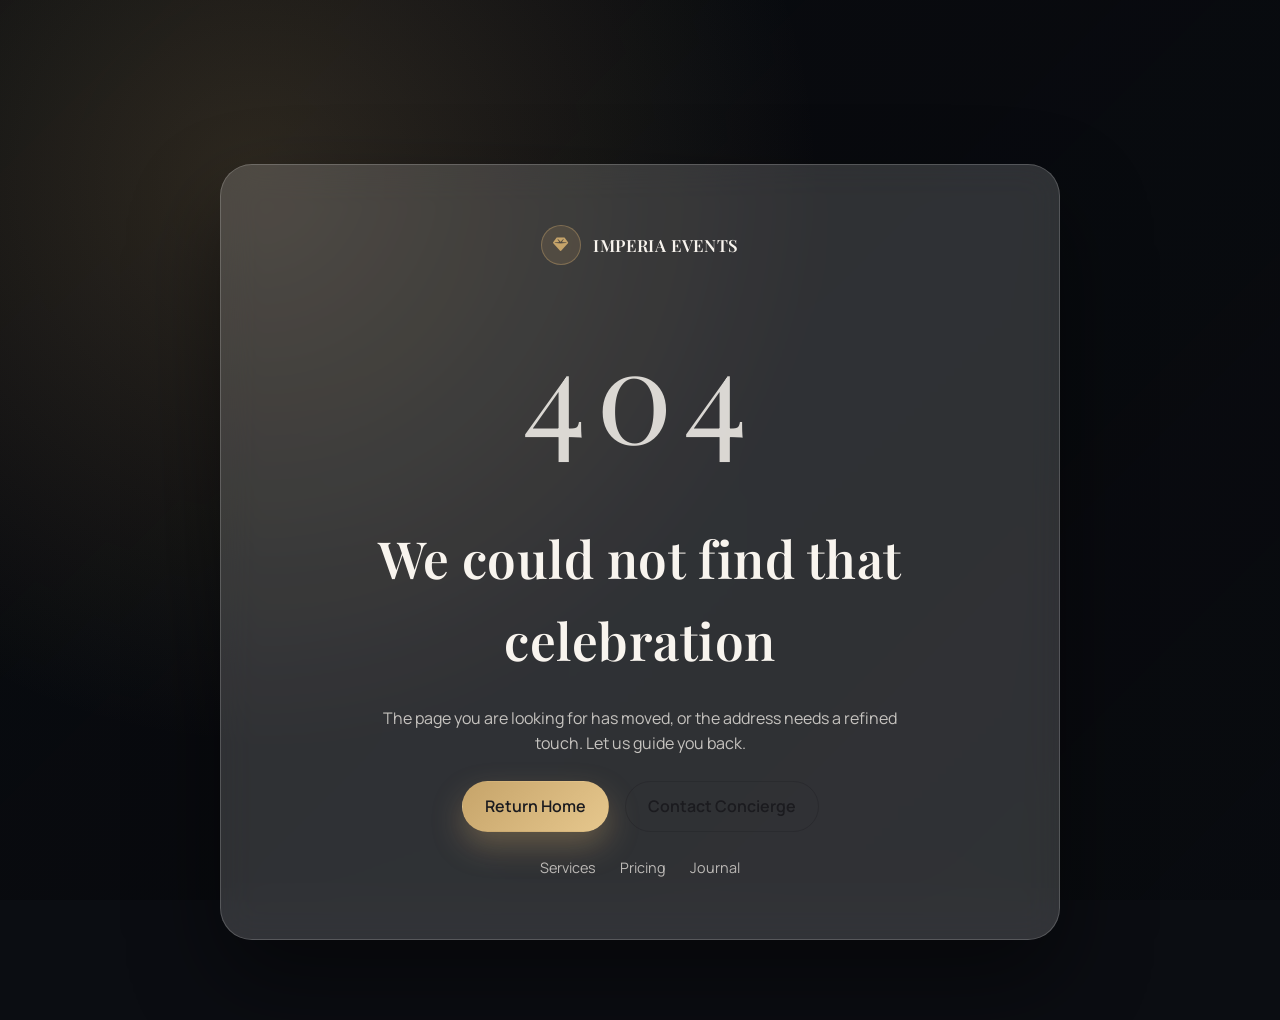
==== pages/404page.html @ 5eee59b9 "Initial commit" ====
<!doctype html>
<html lang="en">
<head>
  <meta charset="utf-8">
  <meta name="viewport" content="width=device-width, initial-scale=1">
  <meta name="description" content="IMPERIA Events page not found">
  <title>IMPERIA Events | 404</title>
  <link rel="preconnect" href="https://fonts.googleapis.com">
  <link rel="preconnect" href="https://fonts.gstatic.com" crossorigin>
  <link href="https://fonts.googleapis.com/css2?family=Playfair+Display:wght@400;500;600;700&family=Manrope:wght@300;400;500;600;700&display=swap" rel="stylesheet">
  <link rel="stylesheet" href="https://cdnjs.cloudflare.com/ajax/libs/font-awesome/6.5.1/css/all.min.css" crossorigin="anonymous">
  <link rel="stylesheet" href="../assets/css/style.css">
  <link rel="stylesheet" href="../assets/css/darkmode.css">
  <link rel="stylesheet" href="../assets/css/rtl.css">
</head>
<body class="utility-body">
  <div class="utility-bg" aria-hidden="true"></div>
  <div class="utility-overlay" aria-hidden="true"></div>

  <main class="utility-layout">
    <div class="utility-card">
      <a class="brand utility-brand" href="index.html" aria-label="IMPERIA Events">
        <span class="brand-icon"><i class="fa-solid fa-gem"></i></span>
        <span class="brand-text">IMPERIA Events</span>
      </a>
      <div class="utility-figure">404</div>
      <h1>We could not find that celebration</h1>
      <p>The page you are looking for has moved, or the address needs a refined touch. Let us guide you back.</p>
      <div class="utility-actions">
        <a class="btn btn-primary" href="index.html">Return Home</a>
        <a class="btn btn-outline" href="contact.html">Contact Concierge</a>
      </div>
      <div class="utility-links">
        <a href="services.html">Services</a>
        <a href="pricing.html">Pricing</a>
        <a href="blog.html">Journal</a>
      </div>
    </div>
  </main>
</body>
</html>
---- assets/css/style.css ----
:root {
  --primary-color: #c6a46a;
  --secondary-color: #1b1b1f;
  --accent-color: #f3ece2;
  --bg-color: #f7f4ef;
  --text-color: #1a1a1a;
  --border-radius: 16px;
  --transition: 220ms ease;
  --space-1: 8px;
  --space-2: 16px;
  --space-3: 24px;
  --space-4: 32px;
  --space-5: 40px;
  --space-6: 48px;
  --space-7: 56px;
  --space-8: 64px;
  --header-height: 84px;
  --shadow-soft: 0 20px 60px rgba(20, 20, 25, 0.08);
}

*,
*::before,
*::after {
  box-sizing: border-box;
}

body {
  margin: 0;
  font-family: "Manrope", system-ui, -apple-system, sans-serif;
  background: var(--bg-color);
  color: var(--text-color);
  line-height: 1.6;
  padding-top: var(--header-height);
  -webkit-font-smoothing: antialiased;
  text-rendering: optimizeLegibility;
}

h1,
h2,
h3,
h4,
h5,
h6 {
  font-family: "Playfair Display", "Times New Roman", serif;
  font-weight: 600;
  letter-spacing: 0.01em;
  margin: 0 0 var(--space-2);
  color: var(--secondary-color);
}

p {
  margin: 0 0 var(--space-2);
}

a {
  color: inherit;
  text-decoration: none;
}

img {
  max-width: 100%;
  display: block;
}

.container {
  width: min(1200px, calc(100% - 48px));
  margin: 0 auto;
}

.btn {
  display: inline-flex;
  align-items: center;
  justify-content: center;
  gap: 10px;
  padding: 12px 22px;
  border-radius: 999px;
  font-weight: 600;
  border: 1px solid transparent;
  transition: transform var(--transition), box-shadow var(--transition), background var(--transition), color var(--transition), border-color var(--transition);
  cursor: pointer;
  min-height: 44px;
}

.btn-primary {
  background: linear-gradient(135deg, #c6a46a, #e6c78d);
  color: #1b1b1f;
  box-shadow: 0 14px 30px rgba(198, 164, 106, 0.35);
}

.btn-primary:hover,
.btn-primary:focus-visible {
  transform: translateY(-1px);
  box-shadow: 0 18px 34px rgba(198, 164, 106, 0.45);
}

.btn-outline {
  background: transparent;
  border-color: rgba(27, 27, 31, 0.28);
  color: var(--secondary-color);
}

.btn-outline:hover,
.btn-outline:focus-visible {
  border-color: rgba(27, 27, 31, 0.6);
  transform: translateY(-1px);
}

.btn-ghost {
  background: rgba(255, 255, 255, 0.4);
  border-color: rgba(27, 27, 31, 0.12);
  color: var(--secondary-color);
}

.btn-ghost:hover,
.btn-ghost:focus-visible {
  background: rgba(255, 255, 255, 0.7);
}

.icon-btn {
  width: 42px;
  height: 42px;
  border-radius: 50%;
  border: 1px solid rgba(27, 27, 31, 0.2);
  background: rgba(255, 255, 255, 0.6);
  display: inline-flex;
  align-items: center;
  justify-content: center;
  transition: transform var(--transition), border-color var(--transition), background var(--transition);
  cursor: pointer;
  color: var(--secondary-color);
}

.icon-btn:hover,
.icon-btn:focus-visible {
  transform: translateY(-1px);
  border-color: rgba(27, 27, 31, 0.4);
  background: rgba(255, 255, 255, 0.9);
}

.site-header {
  position: fixed;
  top: 0;
  left: 0;
  width: 100%;
  z-index: 1000;
  height: var(--header-height);
  display: flex;
  align-items: center;
  padding: 0 var(--space-2);
  background: rgba(247, 244, 239, 0.75);
  border-bottom: 1px solid rgba(255, 255, 255, 0.6);
  backdrop-filter: blur(18px) saturate(140%);
  -webkit-backdrop-filter: blur(18px) saturate(140%);
  transition: box-shadow var(--transition), background var(--transition), border-color var(--transition);
}

.site-header.scrolled {
  box-shadow: var(--shadow-soft);
  background: rgba(247, 244, 239, 0.92);
}

.header-inner {
  width: 100%;
  display: grid;
  grid-template-columns: auto 1fr auto;
  align-items: center;
  gap: var(--space-3);
}

.brand {
  display: inline-flex;
  align-items: center;
  gap: 8px;
  font-weight: 600;
  letter-spacing: 0.04em;
  text-transform: uppercase;
  font-size: 0.95rem;
  white-space: nowrap;
}

.brand-icon {
  width: 40px;
  height: 40px;
  border-radius: 50%;
  display: inline-flex;
  align-items: center;
  justify-content: center;
  background: rgba(198, 164, 106, 0.15);
  color: var(--primary-color);
  border: 1px solid rgba(198, 164, 106, 0.4);
}

.brand-text {
  font-family: "Playfair Display", serif;
  font-size: 1.05rem;
  color: var(--secondary-color);
  line-height: 1.1;
}

.nav {
  justify-self: center;
}

.nav-list {
  list-style: none;
  display: flex;
  align-items: center;
  gap: var(--space-3);
  padding: 0;
  margin: 0;
}

.nav-item {
  position: relative;
}

.nav-link {
  display: inline-flex;
  align-items: center;
  gap: 8px;
  font-size: 0.92rem;
  font-weight: 600;
  letter-spacing: 0.02em;
  color: var(--secondary-color);
  padding: 10px 4px;
  background: none;
  border: none;
  font: inherit;
  cursor: pointer;
  appearance: none;
  position: relative;
  transition: color var(--transition), transform var(--transition);
}

.nav-link:hover,
.nav-link:focus-visible {
  color: var(--primary-color);
  transform: translateY(-1px);
}

.nav-link.active {
  color: var(--primary-color);
}

.nav-link.active::after {
  content: "";
  position: absolute;
  left: 0;
  right: 0;
  bottom: -6px;
  height: 2px;
  border-radius: 999px;
  background: linear-gradient(90deg, rgba(198, 164, 106, 0.1), rgba(198, 164, 106, 0.85), rgba(198, 164, 106, 0.1));
}

.dropdown-toggle i {
  font-size: 0.75rem;
  transition: transform var(--transition);
}

.dropdown {
  position: absolute;
  top: calc(100% + 14px);
  left: 0;
  min-width: 220px;
  background: rgba(255, 255, 255, 0.92);
  border: 1px solid rgba(27, 27, 31, 0.08);
  border-radius: 14px;
  padding: 10px;
  box-shadow: 0 20px 60px rgba(20, 20, 25, 0.18);
  z-index: 20;
  opacity: 0;
  transform: translateY(10px);
  visibility: hidden;
  pointer-events: none;
  transition: opacity var(--transition), transform var(--transition), visibility var(--transition);
}

.nav-item:last-child .dropdown {
  left: auto;
  right: 0;
}

.dropdown-link {
  display: block;
  padding: 10px 14px;
  border-radius: 10px;
  font-size: 0.9rem;
  color: var(--secondary-color);
  transition: background var(--transition), color var(--transition), transform var(--transition);
}

.dropdown-link:hover,
.dropdown-link:focus-visible {
  background: rgba(198, 164, 106, 0.12);
  color: var(--secondary-color);
  transform: translateX(2px);
}

.dropdown-link.active {
  background: rgba(198, 164, 106, 0.18);
  color: var(--secondary-color);
}

.has-dropdown:hover > .dropdown,
.has-dropdown:focus-within > .dropdown,
.has-dropdown.open > .dropdown {
  opacity: 1;
  transform: translateY(0);
  visibility: visible;
  pointer-events: auto;
}

.has-dropdown:hover .dropdown-toggle i,
.has-dropdown:focus-within .dropdown-toggle i,
.has-dropdown.open .dropdown-toggle i {
  transform: rotate(180deg);
}

.header-actions {
  display: inline-flex;
  align-items: center;
  gap: var(--space-2);
}

.hamburger {
  display: none;
  width: 42px;
  height: 42px;
  border-radius: 12px;
  border: 1px solid rgba(27, 27, 31, 0.2);
  background: rgba(255, 255, 255, 0.7);
  align-items: center;
  justify-content: center;
  flex-direction: column;
  gap: 6px;
  cursor: pointer;
  transition: transform var(--transition), border-color var(--transition), background var(--transition);
}

.hamburger span {
  width: 18px;
  height: 2px;
  background: var(--secondary-color);
  border-radius: 2px;
  transition: transform var(--transition), opacity var(--transition);
}

.hamburger:hover,
.hamburger:focus-visible {
  transform: translateY(-1px);
  border-color: rgba(27, 27, 31, 0.4);
}

.hero {
  position: relative;
  min-height: 100vh;
  display: flex;
  align-items: center;
  justify-content: center;
  overflow: hidden;
  margin-top: calc(-1 * var(--header-height));
  padding: calc(var(--header-height) + var(--space-6)) 0 var(--space-6);
}

.hero-media {
  position: absolute;
  inset: 0;
  background-image: url("https://images.unsplash.com/photo-1520854221256-17451cc331bf?auto=format&fit=crop&w=2000&q=80");
  background-size: cover;
  background-position: center;
  transform: translate3d(0, 0, 0) scale(1.08);
  will-change: transform;
}

.hero-overlay {
  position: absolute;
  inset: 0;
  background: linear-gradient(135deg, rgba(10, 10, 12, 0.88), rgba(10, 10, 12, 0.45));
}

.hero-content {
  position: relative;
  z-index: 2;
  text-align: center;
  color: #f7f2ea;
  max-width: 760px;
}

.hero-content h1 {
  font-size: clamp(2.8rem, 6vw, 5rem);
  line-height: 1.1;
  margin-bottom: var(--space-2);
  color: #f8f4ee;
  animation: heroFade 0.9s ease-out 0.15s both;
}

.hero-content p {
  font-size: clamp(1.05rem, 2.4vw, 1.45rem);
  color: rgba(248, 244, 238, 0.85);
  margin-bottom: var(--space-3);
  animation: heroFade 0.9s ease-out 0.3s both;
}

.hero-actions {
  display: flex;
  flex-wrap: wrap;
  justify-content: center;
  gap: var(--space-2);
  animation: heroFade 0.9s ease-out 0.45s both;
}

.hero .btn-outline {
  border-color: rgba(248, 244, 238, 0.45);
  color: #f8f4ee;
  background: rgba(15, 15, 18, 0.2);
}

.hero .btn-outline:hover,
.hero .btn-outline:focus-visible {
  border-color: rgba(248, 244, 238, 0.8);
  background: rgba(15, 15, 18, 0.35);
}

.hero-saas {
  position: relative;
  padding: calc(var(--header-height) + var(--space-6)) 0 var(--space-7);
  min-height: 90vh;
  overflow: hidden;
  background: linear-gradient(180deg, rgba(255, 255, 255, 0.96), rgba(243, 236, 226, 0.9));
}

.hero-saas-bg {
  position: absolute;
  inset: 0;
  background-image: radial-gradient(circle at 20% 20%, rgba(198, 164, 106, 0.18), transparent 55%),
    radial-gradient(circle at 80% 10%, rgba(255, 255, 255, 0.7), transparent 50%),
    url("https://images.unsplash.com/photo-1489515217757-5fd1be406fef?auto=format&fit=crop&w=2000&q=80");
  background-size: cover;
  background-position: center;
  opacity: 0.2;
  filter: blur(0.5px);
  pointer-events: none;
}

.hero-saas-grid {
  position: relative;
  z-index: 2;
  display: grid;
  grid-template-columns: repeat(2, minmax(0, 1fr));
  align-items: center;
  gap: var(--space-6);
}

.hero-saas-content h1 {
  font-size: clamp(2.6rem, 4.8vw, 4.6rem);
  line-height: 1.1;
  margin-bottom: var(--space-2);
}

.hero-saas-content p {
  font-size: clamp(1.05rem, 2.2vw, 1.35rem);
  color: rgba(27, 27, 31, 0.7);
  margin-bottom: var(--space-3);
}

.hero-saas-content .hero-actions {
  justify-content: flex-start;
}

.hero-saas-pill {
  display: inline-flex;
  align-items: center;
  gap: 10px;
  padding: 8px 16px;
  border-radius: 999px;
  background: rgba(198, 164, 106, 0.18);
  color: var(--secondary-color);
  font-weight: 600;
  letter-spacing: 0.04em;
  text-transform: uppercase;
  font-size: 0.7rem;
  margin-bottom: var(--space-3);
}

.hero-saas-highlights {
  display: flex;
  flex-wrap: wrap;
  gap: var(--space-3);
  margin-top: var(--space-4);
}

.highlight {
  min-width: 120px;
  padding: 14px 18px;
  border-radius: 18px;
  background: rgba(255, 255, 255, 0.75);
  border: 1px solid rgba(255, 255, 255, 0.7);
  box-shadow: 0 18px 40px rgba(14, 14, 20, 0.08);
  backdrop-filter: blur(14px);
  -webkit-backdrop-filter: blur(14px);
}

.highlight-value {
  display: block;
  font-family: "Playfair Display", serif;
  font-size: 1.5rem;
  color: var(--secondary-color);
}

.highlight-label {
  font-size: 0.85rem;
  color: rgba(27, 27, 31, 0.6);
}

.hero-saas-visual {
  position: relative;
  display: flex;
  justify-content: center;
  padding-top: var(--space-3);
}

.visual-frame {
  width: min(520px, 100%);
  border-radius: 28px;
  padding: var(--space-3);
  background: rgba(255, 255, 255, 0.72);
  border: 1px solid rgba(255, 255, 255, 0.7);
  box-shadow: 0 40px 90px rgba(14, 14, 20, 0.18);
  backdrop-filter: blur(18px);
  -webkit-backdrop-filter: blur(18px);
  position: relative;
  z-index: 2;
}

.visual-header {
  display: flex;
  justify-content: space-between;
  align-items: center;
  font-weight: 600;
  color: var(--secondary-color);
  margin-bottom: var(--space-3);
}

.visual-status {
  padding: 6px 12px;
  border-radius: 999px;
  font-size: 0.75rem;
  background: rgba(198, 164, 106, 0.2);
  border: 1px solid rgba(198, 164, 106, 0.45);
}

.visual-body {
  display: grid;
  gap: var(--space-2);
}

.visual-card {
  border-radius: 20px;
  padding: var(--space-2);
  background: rgba(255, 255, 255, 0.85);
  border: 1px solid rgba(255, 255, 255, 0.7);
  box-shadow: 0 16px 30px rgba(14, 14, 20, 0.08);
}

.visual-card-title {
  font-weight: 600;
  color: var(--secondary-color);
  margin-bottom: var(--space-1);
}

.visual-card-grid {
  display: grid;
  grid-template-columns: repeat(4, 1fr);
  gap: 8px;
}

.visual-card-grid span {
  display: block;
  padding-top: 70%;
  border-radius: 12px;
  background: linear-gradient(135deg, rgba(198, 164, 106, 0.45), rgba(27, 27, 31, 0.12));
  border: 1px solid rgba(198, 164, 106, 0.25);
  box-shadow: inset 0 1px 0 rgba(255, 255, 255, 0.25);
}

.visual-card-list .line {
  height: 10px;
  border-radius: 999px;
  background: rgba(27, 27, 31, 0.16);
  margin-bottom: 10px;
}

.visual-card-list .line:nth-child(1) {
  background: linear-gradient(90deg, rgba(198, 164, 106, 0.9), rgba(198, 164, 106, 0.35));
}

.visual-card-list .line:nth-child(2) {
  background: linear-gradient(90deg, rgba(27, 27, 31, 0.3), rgba(198, 164, 106, 0.55));
}

.visual-card-list .line:nth-child(3) {
  background: linear-gradient(90deg, rgba(198, 164, 106, 0.8), rgba(27, 27, 31, 0.2));
}

.visual-card-list .line:last-child {
  margin-bottom: 0;
  width: 70%;
}

.visual-avatars {
  display: flex;
  gap: 10px;
}

.visual-avatars span {
  width: 34px;
  height: 34px;
  border-radius: 50%;
  border: 2px solid rgba(255, 255, 255, 0.8);
  background: linear-gradient(135deg, rgba(198, 164, 106, 0.55), rgba(27, 27, 31, 0.1));
  box-shadow: 0 6px 16px rgba(14, 14, 20, 0.12);
}

.floating-token {
  position: absolute;
  padding: 8px 16px;
  border-radius: 999px;
  background: rgba(255, 255, 255, 0.75);
  border: 1px solid rgba(255, 255, 255, 0.7);
  box-shadow: 0 18px 40px rgba(14, 14, 20, 0.12);
  font-size: 0.8rem;
  font-weight: 600;
  color: var(--secondary-color);
  animation: tokenFloat 8s ease-in-out infinite;
  z-index: 1;
  pointer-events: none;
}

.token-1 {
  top: 16px;
  right: 24px;
}

.token-2 {
  bottom: 24px;
  left: 24px;
  animation-delay: 1.2s;
}

.token-3 {
  top: 62%;
  right: 24px;
  animation-delay: 2s;
}

.scroll-indicator {
  position: absolute;
  bottom: var(--space-4);
  left: 50%;
  transform: translateX(-50%);
  width: 26px;
  height: 44px;
  border-radius: 999px;
  border: 1px solid rgba(248, 244, 238, 0.6);
  display: flex;
  align-items: flex-start;
  justify-content: center;
  padding-top: 8px;
  z-index: 2;
}

.scroll-dot {
  width: 6px;
  height: 6px;
  border-radius: 50%;
  background: rgba(248, 244, 238, 0.85);
  animation: scrollPulse 1.8s ease-in-out infinite;
}

.logo-strip {
  background: rgba(255, 255, 255, 0.9);
  border-top: 1px solid rgba(27, 27, 31, 0.08);
  border-bottom: 1px solid rgba(27, 27, 31, 0.08);
  padding: var(--space-4) 0;
}

.logo-marquee {
  overflow: hidden;
  position: relative;
}

.logo-track {
  display: flex;
  width: max-content;
  gap: var(--space-5);
  animation: logoMarquee 28s linear infinite;
}

.logo-group {
  display: flex;
  align-items: center;
  gap: var(--space-5);
  padding-right: var(--space-5);
}

.logo-item {
  display: inline-flex;
  align-items: center;
  justify-content: center;
  min-width: 140px;
}

.logo-item img {
  height: 42px;
  width: auto;
  filter: grayscale(1);
  opacity: 0.65;
  transition: filter var(--transition), opacity var(--transition), transform var(--transition);
}

.logo-item:hover img,
.logo-item:focus-within img {
  filter: grayscale(0);
  opacity: 1;
  transform: translateY(-2px);
}

.services {
  padding: var(--space-7) 0 var(--space-8);
  background: #ffffff;
}

.section-head {
  text-align: center;
  max-width: 680px;
  margin: 0 auto var(--space-5);
}

.section-eyebrow {
  text-transform: uppercase;
  letter-spacing: 0.32em;
  font-size: 0.7rem;
  font-weight: 600;
  color: rgba(27, 27, 31, 0.6);
  margin-bottom: var(--space-2);
}

.section-head h2 {
  font-size: clamp(2rem, 3.6vw, 3.2rem);
}

.section-head p {
  color: rgba(27, 27, 31, 0.65);
}

.services-grid {
  display: grid;
  grid-template-columns: repeat(auto-fit, minmax(240px, 1fr));
  gap: var(--space-3);
}

.service-card {
  position: relative;
  min-height: 300px;
  border-radius: 24px;
  overflow: hidden;
  padding: var(--space-3);
  display: flex;
  align-items: flex-end;
  color: #f8f4ee;
  box-shadow: 0 20px 50px rgba(18, 18, 20, 0.12);
  transition: transform var(--transition), box-shadow var(--transition);
  background: #101114;
}

.service-media {
  position: absolute;
  inset: 0;
  background-size: cover;
  background-position: center;
  transform: scale(1.02);
  transition: transform 0.9s ease;
}

.service-overlay {
  position: absolute;
  inset: 0;
  background: linear-gradient(180deg, rgba(10, 10, 12, 0.2) 0%, rgba(10, 10, 12, 0.75) 85%);
  transition: opacity var(--transition);
}

.service-content {
  position: relative;
  z-index: 2;
}

.service-content h3 {
  margin-bottom: var(--space-1);
  color: #f8f4ee;
  font-size: 1.35rem;
}

.service-content p {
  margin: 0;
  color: rgba(248, 244, 238, 0.78);
  font-size: 0.95rem;
}

.service-card:hover {
  transform: translateY(-6px);
  box-shadow: 0 30px 60px rgba(18, 18, 20, 0.18);
}

.service-card:hover .service-media {
  transform: scale(1.08);
}

.service-card:hover .service-overlay {
  opacity: 0.9;
}

.service-weddings .service-media {
  background-image: url("https://images.unsplash.com/photo-1519741497674-611481863552?auto=format&fit=crop&w=1200&q=80");
}

.service-corporate .service-media {
  background-image: url("https://images.unsplash.com/photo-1504384308090-c894fdcc538d?auto=format&fit=crop&w=1200&q=80");
}

.service-private .service-media {
  background-image: url("https://images.unsplash.com/photo-1492684223066-81342ee5ff30?auto=format&fit=crop&w=1200&q=80");
}

.service-styling .service-media {
  background-image: url("https://images.unsplash.com/photo-1511795409834-ef04bbd61622?auto=format&fit=crop&w=1200&q=80");
}

.portfolio {
  padding: var(--space-7) 0 var(--space-8);
  background: var(--bg-color);
}

.portfolio-filters {
  display: flex;
  flex-wrap: wrap;
  justify-content: center;
  gap: var(--space-2);
  margin-bottom: var(--space-4);
}

.filter-btn {
  border-radius: 999px;
  padding: 10px 20px;
  border: 1px solid rgba(27, 27, 31, 0.15);
  background: rgba(255, 255, 255, 0.7);
  color: var(--secondary-color);
  font-weight: 600;
  letter-spacing: 0.02em;
  cursor: pointer;
  transition: background var(--transition), color var(--transition), border-color var(--transition), transform var(--transition);
}

.filter-btn:hover,
.filter-btn:focus-visible {
  border-color: rgba(27, 27, 31, 0.4);
  transform: translateY(-1px);
}

.filter-btn.active {
  background: rgba(198, 164, 106, 0.18);
  border-color: rgba(198, 164, 106, 0.6);
  color: var(--secondary-color);
}

.portfolio-grid {
  columns: 3 260px;
  column-gap: var(--space-3);
}

.portfolio-card {
  position: relative;
  display: inline-block;
  width: 100%;
  border-radius: 22px;
  overflow: hidden;
  margin-bottom: var(--space-3);
  background: #0f1115;
  box-shadow: 0 24px 60px rgba(12, 12, 16, 0.18);
  transform: translateY(0);
  transition: transform var(--transition), box-shadow var(--transition), opacity 0.4s ease;
}

.portfolio-card.is-hidden {
  opacity: 0;
  transform: translateY(12px) scale(0.98);
  pointer-events: none;
}

.portfolio-card.is-removed {
  display: none;
}

.portfolio-media {
  position: relative;
  overflow: hidden;
}

.portfolio-media img {
  width: 100%;
  height: auto;
  display: block;
  transform: scale(1.02);
  transition: transform 1s ease;
}

.portfolio-overlay {
  position: absolute;
  inset: 0;
  display: flex;
  flex-direction: column;
  justify-content: flex-end;
  gap: var(--space-1);
  padding: var(--space-3);
  background: linear-gradient(180deg, rgba(9, 10, 12, 0.05) 0%, rgba(9, 10, 12, 0.8) 80%);
  opacity: 0;
  transition: opacity var(--transition);
  color: #f8f4ee;
}

.portfolio-tag {
  font-size: 0.7rem;
  letter-spacing: 0.3em;
  text-transform: uppercase;
  color: rgba(248, 244, 238, 0.75);
}

.portfolio-overlay h3 {
  margin: 0;
  font-size: 1.35rem;
  color: #f8f4ee;
}

.btn-view {
  align-self: flex-start;
}

.portfolio-card:hover {
  box-shadow: 0 34px 70px rgba(12, 12, 16, 0.26);
  transform: translateY(-6px);
}

.portfolio-card:hover .portfolio-media img {
  transform: scale(1.1);
}

.portfolio-card:hover .portfolio-overlay {
  opacity: 1;
}

.story {
  padding: var(--space-8) 0;
  background: #ffffff;
}

.story-grid {
  display: grid;
  grid-template-columns: repeat(auto-fit, minmax(280px, 1fr));
  gap: var(--space-5);
  align-items: center;
}

.story-media {
  position: relative;
  border-radius: 28px;
  overflow: hidden;
  min-height: 420px;
  box-shadow: 0 30px 70px rgba(12, 12, 16, 0.16);
}

.story-image {
  position: absolute;
  inset: 0;
  background-image: url("https://images.unsplash.com/photo-1500530855697-b586d89ba3ee?auto=format&fit=crop&w=1400&q=80");
  background-size: cover;
  background-position: center;
  animation: storyFloat 8s ease-in-out infinite;
  transform: scale(1.05);
}

.story-content h2 {
  font-size: clamp(2.2rem, 4vw, 3.4rem);
}

.story-content p {
  color: rgba(27, 27, 31, 0.68);
  font-size: 1.02rem;
}

.story-signature {
  font-family: "Playfair Display", serif;
  font-size: 1.1rem;
  color: rgba(27, 27, 31, 0.8);
}

.pricing {
  position: relative;
  padding: var(--space-8) 0;
  background: linear-gradient(180deg, #ffffff, #f7f2ea);
  overflow: hidden;
}

.pricing::before {
  content: "";
  position: absolute;
  inset: -40% -20%;
  background: radial-gradient(circle at 20% 30%, rgba(198, 164, 106, 0.2), transparent 55%),
    radial-gradient(circle at 80% 20%, rgba(255, 255, 255, 0.6), transparent 60%),
    radial-gradient(circle at 60% 80%, rgba(198, 164, 106, 0.25), transparent 55%);
  opacity: 0.7;
  filter: blur(60px);
  animation: gradientShift 18s ease-in-out infinite;
  pointer-events: none;
}

.pricing .container {
  position: relative;
  z-index: 1;
}

.pricing-grid {
  display: grid;
  grid-template-columns: repeat(auto-fit, minmax(260px, 1fr));
  gap: var(--space-3);
  align-items: stretch;
}

.price-card {
  position: relative;
  padding: var(--space-4);
  border-radius: 26px;
  background: rgba(255, 255, 255, 0.7);
  border: 1px solid rgba(255, 255, 255, 0.7);
  box-shadow: 0 24px 60px rgba(14, 14, 20, 0.12);
  backdrop-filter: blur(18px);
  -webkit-backdrop-filter: blur(18px);
  display: flex;
  flex-direction: column;
  gap: var(--space-3);
  transition: transform var(--transition), box-shadow var(--transition), border-color var(--transition);
  overflow: hidden;
}

.price-card::before {
  content: "";
  position: absolute;
  inset: 0;
  border-radius: inherit;
  padding: 1px;
  background: linear-gradient(135deg, rgba(198, 164, 106, 0.55), rgba(255, 255, 255, 0));
  -webkit-mask: linear-gradient(#fff 0 0) content-box, linear-gradient(#fff 0 0);
  -webkit-mask-composite: xor;
  mask-composite: exclude;
  opacity: 0;
  transition: opacity var(--transition);
  pointer-events: none;
}

.price-card > * {
  position: relative;
  z-index: 1;
}

.price-card:hover {
  transform: translateY(-6px);
  box-shadow: 0 32px 70px rgba(14, 14, 20, 0.18), 0 0 0 1px rgba(198, 164, 106, 0.35);
}

.price-card:hover::before {
  opacity: 1;
}

.price-card.is-featured {
  background: rgba(255, 255, 255, 0.85);
  box-shadow: 0 36px 80px rgba(14, 14, 20, 0.18);
  transform: translateY(-10px);
}

.price-card.is-featured::before {
  opacity: 1;
  background: linear-gradient(135deg, rgba(198, 164, 106, 0.9), rgba(255, 255, 255, 0.2));
}

.price-card.is-featured:hover {
  transform: translateY(-14px);
}

.price-badge {
  position: absolute;
  top: var(--space-3);
  right: var(--space-3);
  font-size: 0.7rem;
  letter-spacing: 0.2em;
  text-transform: uppercase;
  padding: 6px 12px;
  border-radius: 999px;
  background: rgba(198, 164, 106, 0.2);
  border: 1px solid rgba(198, 164, 106, 0.45);
  color: var(--secondary-color);
}

.price-top h3 {
  margin-bottom: var(--space-1);
}

.price-value {
  font-family: "Playfair Display", serif;
  font-size: clamp(2.2rem, 4vw, 3rem);
  margin: 0 0 var(--space-1);
  color: var(--secondary-color);
}

.price-note {
  margin: 0;
  color: rgba(27, 27, 31, 0.65);
}

.price-features {
  list-style: none;
  padding: 0;
  margin: 0;
  display: grid;
  gap: 12px;
}

.price-features li {
  display: flex;
  align-items: flex-start;
  gap: 12px;
  color: rgba(27, 27, 31, 0.75);
  font-weight: 500;
}

.price-features i {
  color: var(--primary-color);
  margin-top: 3px;
}

.price-card .btn {
  align-self: flex-start;
  margin-top: auto;
}

.experience-flow {
  padding: var(--space-8) 0;
  background: linear-gradient(135deg, rgba(255, 255, 255, 0.9), rgba(243, 236, 226, 0.7));
}

.flow-head p {
  max-width: 640px;
  margin-left: auto;
  margin-right: auto;
}

.flow-list {
  display: flex;
  flex-direction: column;
  gap: var(--space-5);
  margin-top: var(--space-5);
}

.flow-item {
  display: grid;
  grid-template-columns: minmax(0, 1fr) 90px minmax(0, 1fr);
  align-items: center;
  gap: var(--space-4);
}

.flow-card {
  position: relative;
  padding: var(--space-4);
  border-radius: 24px;
  background: rgba(255, 255, 255, 0.65);
  border: 1px solid rgba(255, 255, 255, 0.65);
  box-shadow: 0 30px 70px rgba(14, 14, 20, 0.12);
  backdrop-filter: blur(18px);
  -webkit-backdrop-filter: blur(18px);
  overflow: hidden;
  transition: transform var(--transition), box-shadow var(--transition);
}

.flow-card::after {
  content: "";
  position: absolute;
  inset: 0;
  background: radial-gradient(circle at top left, rgba(198, 164, 106, 0.18), transparent 55%);
  opacity: 0.8;
  pointer-events: none;
}

.flow-card h3,
.flow-card p {
  position: relative;
  z-index: 1;
}

.flow-card h3 {
  margin-bottom: var(--space-1);
}

.flow-card p {
  margin: 0;
  color: rgba(27, 27, 31, 0.65);
}

.flow-number {
  position: absolute;
  top: var(--space-2);
  right: var(--space-3);
  font-size: clamp(3rem, 6vw, 5.5rem);
  font-weight: 600;
  color: rgba(27, 27, 31, 0.08);
  z-index: 0;
}

.flow-icon {
  width: 44px;
  height: 44px;
  border-radius: 16px;
  background: rgba(198, 164, 106, 0.18);
  color: var(--primary-color);
  display: inline-flex;
  align-items: center;
  justify-content: center;
  margin-bottom: var(--space-2);
  position: relative;
  z-index: 1;
}

.flow-visual {
  min-height: 260px;
  border-radius: 24px;
  background-size: cover;
  background-position: center;
  box-shadow: 0 30px 70px rgba(14, 14, 20, 0.18);
  position: relative;
  overflow: hidden;
  transition: transform 0.8s ease;
}

.flow-visual::after {
  content: "";
  position: absolute;
  inset: 0;
  background: linear-gradient(135deg, rgba(10, 10, 12, 0.1), rgba(10, 10, 12, 0.45));
}

.flow-visual-1 {
  background-image: url("https://images.unsplash.com/photo-1500530855697-b586d89ba3ee?auto=format&fit=crop&w=1200&q=80");
}

.flow-visual-2 {
  background-image: url("https://images.unsplash.com/photo-1489515217757-5fd1be406fef?auto=format&fit=crop&w=1200&q=80");
}

.flow-visual-3 {
  background-image: url("https://images.unsplash.com/photo-1504384308090-c894fdcc538d?auto=format&fit=crop&w=1200&q=80");
}

.flow-visual-4 {
  background-image: url("https://images.unsplash.com/photo-1519741497674-611481863552?auto=format&fit=crop&w=1200&q=80");
}

.flow-connector {
  position: relative;
  height: 100%;
  display: flex;
  justify-content: center;
  align-items: center;
}

.flow-connector::before {
  content: "";
  position: absolute;
  top: 0;
  bottom: 0;
  width: 2px;
  background: linear-gradient(180deg, rgba(198, 164, 106, 0.1), rgba(198, 164, 106, 0.7));
  transform: scaleY(0);
  transform-origin: top;
  transition: transform 0.9s ease;
}

.flow-dot {
  width: 14px;
  height: 14px;
  border-radius: 50%;
  background: var(--primary-color);
  box-shadow: 0 0 0 10px rgba(198, 164, 106, 0.15);
  position: relative;
  z-index: 1;
}

.flow-item.is-visible .flow-connector::before {
  transform: scaleY(1);
}

.flow-item.is-last .flow-connector::before {
  bottom: 50%;
}

.flow-item.is-right .flow-card {
  grid-column: 3;
}

.flow-item.is-right .flow-visual {
  grid-column: 1;
}

.flow-item .flow-card {
  grid-column: 1;
}

.flow-item .flow-visual {
  grid-column: 3;
}

.flow-item:hover .flow-card {
  transform: translateY(-6px);
  box-shadow: 0 36px 80px rgba(14, 14, 20, 0.18);
}

.flow-item:hover .flow-visual {
  transform: scale(1.03);
}

.testimonials {
  position: relative;
  padding: var(--space-8) 0;
  background: radial-gradient(circle at top, rgba(243, 236, 226, 0.8), rgba(255, 255, 255, 0.95));
  overflow: hidden;
}

.testimonials-luxe {
  position: relative;
  padding: var(--space-8) 0;
  background: linear-gradient(180deg, rgba(255, 255, 255, 0.92), rgba(243, 236, 226, 0.85));
  overflow: hidden;
}

.testimonials-luxe-bg {
  position: absolute;
  inset: 0;
  background-image: url("https://images.unsplash.com/photo-1469474968028-56623f02e42e?auto=format&fit=crop&w=1600&q=80");
  background-size: cover;
  background-position: center;
  opacity: 0.18;
  filter: blur(2px);
  pointer-events: none;
}

.testimonials-luxe-head {
  max-width: 720px;
}

.testimonials-luxe-grid {
  display: grid;
  grid-template-columns: repeat(auto-fit, minmax(260px, 1fr));
  gap: var(--space-3);
  align-items: stretch;
}

.testimonial-luxe-card {
  position: relative;
  padding: var(--space-4);
  border-radius: 28px;
  background: rgba(255, 255, 255, 0.76);
  border: 1px solid rgba(255, 255, 255, 0.7);
  box-shadow: 0 30px 70px rgba(14, 14, 20, 0.16);
  backdrop-filter: blur(18px);
  -webkit-backdrop-filter: blur(18px);
  transition: transform var(--transition), box-shadow var(--transition);
  display: flex;
  flex-direction: column;
  height: 100%;
}

.testimonial-luxe-card::after {
  content: "";
  position: absolute;
  inset: 0;
  border-radius: inherit;
  border: 1px solid rgba(198, 164, 106, 0.25);
  opacity: 0;
  transition: opacity var(--transition);
  pointer-events: none;
}

.testimonial-luxe-card:hover {
  transform: translateY(-6px);
  box-shadow: 0 36px 80px rgba(14, 14, 20, 0.2);
}

.testimonial-luxe-card:hover::after {
  opacity: 1;
}

.testimonial-luxe-card.is-featured {
  background: rgba(255, 255, 255, 0.9);
  box-shadow: 0 40px 90px rgba(14, 14, 20, 0.2);
  transform: translateY(-10px);
}

.testimonial-quote-icon {
  position: absolute;
  top: var(--space-3);
  right: var(--space-3);
  font-size: 2.4rem;
  color: rgba(198, 164, 106, 0.35);
}

.testimonial-luxe-text {
  font-family: "Playfair Display", serif;
  font-size: clamp(1.05rem, 2.1vw, 1.3rem);
  line-height: 1.8;
  color: rgba(27, 27, 31, 0.75);
  margin: 0 0 var(--space-4);
}

.testimonial-luxe-client {
  display: flex;
  align-items: center;
  gap: var(--space-2);
  margin-top: auto;
}

.testimonial-luxe-client img {
  width: 56px;
  height: 56px;
  border-radius: 50%;
  border: 2px solid rgba(198, 164, 106, 0.6);
  object-fit: cover;
}

.testimonial-luxe-name {
  display: block;
  font-weight: 600;
  color: var(--secondary-color);
}

.testimonial-luxe-role {
  font-size: 0.9rem;
  color: rgba(27, 27, 31, 0.6);
}

.cta-cinematic {
  position: relative;
  min-height: 70vh;
  display: flex;
  align-items: center;
  justify-content: center;
  text-align: center;
  overflow: hidden;
  background: #0d0f14;
  color: #f8f4ee;
}

.cta-media {
  position: absolute;
  inset: 0;
  background-image: url("https://images.unsplash.com/photo-1500530855697-b586d89ba3ee?auto=format&fit=crop&w=2000&q=80");
  background-size: cover;
  background-position: center;
  transform: translate3d(0, 0, 0) scale(1.07);
  will-change: transform;
}

.cta-overlay {
  position: absolute;
  inset: 0;
  background: linear-gradient(135deg, rgba(10, 10, 12, 0.88), rgba(10, 10, 12, 0.55));
}

.cta-grain {
  position: absolute;
  inset: 0;
  background-image: url("data:image/svg+xml,%3Csvg xmlns='http://www.w3.org/2000/svg' width='160' height='160' viewBox='0 0 160 160'%3E%3Cfilter id='grain'%3E%3CfeTurbulence type='fractalNoise' baseFrequency='0.9' numOctaves='2' stitchTiles='stitch'/%3E%3C/filter%3E%3Crect width='160' height='160' filter='url(%23grain)' opacity='0.25'/%3E%3C/svg%3E");
  opacity: 0.18;
  mix-blend-mode: soft-light;
  pointer-events: none;
}

.cta-particles {
  position: absolute;
  inset: 0;
  pointer-events: none;
}

.cta-particles span {
  position: absolute;
  width: 6px;
  height: 6px;
  border-radius: 50%;
  background: rgba(198, 164, 106, 0.6);
  box-shadow: 0 0 12px rgba(198, 164, 106, 0.6);
  animation: particleFloat 12s ease-in-out infinite;
}

.cta-particles span:nth-child(1) {
  top: 20%;
  left: 14%;
  width: 5px;
  height: 5px;
  animation-duration: 14s;
}

.cta-particles span:nth-child(2) {
  top: 35%;
  left: 78%;
  width: 7px;
  height: 7px;
  animation-duration: 16s;
}

.cta-particles span:nth-child(3) {
  top: 65%;
  left: 22%;
  width: 6px;
  height: 6px;
  animation-duration: 13s;
}

.cta-particles span:nth-child(4) {
  top: 72%;
  left: 80%;
  width: 4px;
  height: 4px;
  animation-duration: 11s;
}

.cta-particles span:nth-child(5) {
  top: 48%;
  left: 50%;
  width: 8px;
  height: 8px;
  animation-duration: 15s;
}

.cta-particles span:nth-child(6) {
  top: 15%;
  left: 55%;
  width: 5px;
  height: 5px;
  animation-duration: 12s;
}

.cta-content {
  position: relative;
  z-index: 2;
  max-width: 720px;
  padding: var(--space-6) 0;
}

.cta-content h2 {
  font-size: clamp(2.4rem, 5vw, 4.2rem);
  color: #f8f4ee;
  margin-bottom: var(--space-2);
}

.cta-content p {
  font-size: clamp(1.05rem, 2.2vw, 1.4rem);
  color: rgba(248, 244, 238, 0.8);
  margin-bottom: var(--space-4);
}

.cta-content .btn {
  box-shadow: 0 18px 40px rgba(198, 164, 106, 0.45);
}

.cta-content .btn:hover,
.cta-content .btn:focus-visible {
  box-shadow: 0 24px 55px rgba(198, 164, 106, 0.6);
}

.site-footer {
  position: relative;
  background: radial-gradient(circle at top, rgba(17, 19, 26, 0.98), rgba(8, 9, 12, 0.98));
  color: #f8f4ee;
  padding: var(--space-8) 0 var(--space-4);
  overflow: hidden;
}

.site-footer::before {
  content: "";
  position: absolute;
  inset: 0;
  background: radial-gradient(circle at 15% 20%, rgba(198, 164, 106, 0.2), transparent 45%),
    radial-gradient(circle at 80% 10%, rgba(255, 255, 255, 0.08), transparent 50%);
  opacity: 0.7;
  pointer-events: none;
}

.footer-accent {
  position: absolute;
  top: 0;
  left: 0;
  right: 0;
  height: 2px;
  background: linear-gradient(90deg, transparent, rgba(198, 164, 106, 0.9), transparent);
  opacity: 0.8;
}

.footer-glow {
  position: absolute;
  inset: auto 0 0 0;
  height: 220px;
  background: radial-gradient(circle at center, rgba(198, 164, 106, 0.25), transparent 65%);
  opacity: 0.6;
  pointer-events: none;
}

.site-footer .brand-icon {
  background: rgba(198, 164, 106, 0.2);
  border-color: rgba(198, 164, 106, 0.5);
}

.site-footer .brand-text {
  color: #f8f4ee;
}

.footer-grid {
  display: grid;
  grid-template-columns: repeat(auto-fit, minmax(200px, 1fr));
  gap: var(--space-4);
  position: relative;
  z-index: 1;
}

.footer-brand p,
.footer-col p {
  color: rgba(248, 244, 238, 0.7);
}

.footer-tagline {
  margin-bottom: var(--space-2);
}

.footer-contact {
  display: grid;
  gap: 10px;
  color: rgba(248, 244, 238, 0.7);
  font-size: 0.95rem;
}

.footer-contact span {
  display: inline-flex;
  align-items: center;
  gap: 10px;
}

.footer-contact i {
  color: var(--primary-color);
}

.footer-col h3 {
  font-size: 1.1rem;
  margin-bottom: var(--space-2);
  color: #f8f4ee;
}

.footer-links {
  list-style: none;
  padding: 0;
  margin: 0;
  display: grid;
  gap: 10px;
}

.footer-links a {
  color: rgba(248, 244, 238, 0.75);
  transition: color var(--transition), transform var(--transition);
}

.footer-links a:hover,
.footer-links a:focus-visible {
  color: var(--primary-color);
  transform: translateX(2px);
}

.footer-form {
  display: flex;
  align-items: center;
  gap: 10px;
  flex-wrap: wrap;
  padding: 8px;
  border-radius: 999px;
  border: 1px solid rgba(255, 255, 255, 0.12);
  background: rgba(255, 255, 255, 0.08);
}

.footer-form input {
  flex: 1;
  min-width: 180px;
  border: none;
  background: transparent;
  padding: 10px 14px;
  color: #f8f4ee;
  font-size: 0.95rem;
  outline: none;
}

.footer-form input::placeholder {
  color: rgba(248, 244, 238, 0.6);
}

.footer-btn {
  box-shadow: 0 12px 26px rgba(198, 164, 106, 0.35);
}

.footer-social {
  display: flex;
  align-items: center;
  gap: 12px;
  margin-top: var(--space-2);
}

.footer-note {
  display: inline-block;
  margin-top: var(--space-2);
  font-size: 0.8rem;
  color: rgba(248, 244, 238, 0.55);
}

.social-link {
  width: 40px;
  height: 40px;
  border-radius: 50%;
  border: 1px solid rgba(255, 255, 255, 0.12);
  display: inline-flex;
  align-items: center;
  justify-content: center;
  color: #f8f4ee;
  background: rgba(255, 255, 255, 0.06);
  transition: transform var(--transition), border-color var(--transition), color var(--transition), box-shadow var(--transition);
}

.social-link:hover,
.social-link:focus-visible {
  transform: translateY(-2px);
  border-color: rgba(198, 164, 106, 0.6);
  color: var(--primary-color);
  box-shadow: 0 12px 26px rgba(198, 164, 106, 0.35);
}

.footer-divider {
  margin: var(--space-4) 0 var(--space-3);
  height: 1px;
  background: rgba(255, 255, 255, 0.12);
}

.footer-bottom {
  display: flex;
  justify-content: space-between;
  align-items: center;
  gap: var(--space-2);
  flex-wrap: wrap;
  color: rgba(248, 244, 238, 0.6);
  font-size: 0.9rem;
  position: relative;
  z-index: 1;
}

.footer-mini-links {
  display: inline-flex;
  align-items: center;
  gap: var(--space-2);
}

.footer-mini-links a {
  color: rgba(248, 244, 238, 0.6);
  transition: color var(--transition);
}

.footer-mini-links a:hover,
.footer-mini-links a:focus-visible {
  color: var(--primary-color);
}

.dashboard-body {
  background: var(--bg-color);
  min-height: 100vh;
  --dashboard-header-height: 84px;
}

.dashboard-layout {
  display: grid;
  grid-template-columns: 280px 1fr;
  min-height: 100vh;
}

.dashboard-sidebar {
  background: #0e1015;
  color: #f8f4ee;
  padding: calc(var(--space-4) + var(--dashboard-header-height)) var(--space-4) var(--space-4);
  display: flex;
  flex-direction: column;
  gap: var(--space-4);
}

.sidebar-brand {
  display: flex;
  align-items: center;
  gap: var(--space-2);
}

.sidebar-brand .brand-icon {
  width: 44px;
  height: 44px;
  border-radius: 50%;
  display: inline-flex;
  align-items: center;
  justify-content: center;
  background: rgba(198, 164, 106, 0.2);
  border: 1px solid rgba(198, 164, 106, 0.5);
  color: var(--primary-color);
}

.sidebar-brand .brand-text {
  display: block;
  font-family: "Playfair Display", serif;
  font-size: 1.05rem;
  color: #f8f4ee;
}

.brand-subtitle {
  display: block;
  font-size: 0.75rem;
  color: rgba(248, 244, 238, 0.6);
  letter-spacing: 0.12em;
  text-transform: uppercase;
}

.sidebar-nav {
  display: grid;
  gap: 10px;
}

.sidebar-link {
  background: transparent;
  border: 1px solid rgba(255, 255, 255, 0.08);
  color: rgba(248, 244, 238, 0.85);
  padding: 12px 16px;
  border-radius: 14px;
  font-weight: 600;
  display: flex;
  align-items: center;
  gap: 12px;
  cursor: pointer;
  transition: background var(--transition), border-color var(--transition), color var(--transition), transform var(--transition);
}

.sidebar-link:hover,
.sidebar-link:focus-visible {
  border-color: rgba(198, 164, 106, 0.4);
  color: #fff;
  transform: translateX(2px);
}

.sidebar-link.active {
  background: rgba(198, 164, 106, 0.16);
  border-color: rgba(198, 164, 106, 0.6);
  color: #fff;
}

.sidebar-footer {
  margin-top: auto;
}

.sidebar-card {
  background: rgba(255, 255, 255, 0.06);
  border: 1px solid rgba(255, 255, 255, 0.08);
  border-radius: 18px;
  padding: var(--space-3);
}

.sidebar-card h4 {
  margin: var(--space-1) 0;
  color: #f8f4ee;
}

.sidebar-card span {
  color: rgba(248, 244, 238, 0.6);
}

.sidebar-overlay {
  display: none;
}

.dashboard-main {
  display: flex;
  flex-direction: column;
  min-height: 100vh;
  background: var(--bg-color);
}

.dashboard-topbar {
  position: fixed;
  top: 0;
  left: 0;
  right: 0;
  height: var(--dashboard-header-height);
  z-index: 20;
  display: flex;
  justify-content: space-between;
  align-items: center;
  padding: 0 32px;
  background: rgba(247, 244, 239, 0.9);
  border-bottom: 1px solid rgba(255, 255, 255, 0.6);
  backdrop-filter: blur(16px);
  -webkit-backdrop-filter: blur(16px);
}

.topbar-left {
  display: flex;
  align-items: center;
  gap: var(--space-2);
}

.topbar-brand {
  display: inline-flex;
  align-items: center;
  gap: 10px;
}

.topbar-actions {
  display: flex;
  align-items: center;
  gap: 12px;
}

.sidebar-toggle {
  width: 42px;
  height: 42px;
  border-radius: 12px;
  border: 1px solid rgba(27, 27, 31, 0.2);
  background: rgba(255, 255, 255, 0.7);
  display: none;
  flex-direction: column;
  align-items: center;
  justify-content: center;
  gap: 6px;
  cursor: pointer;
}

.sidebar-toggle span {
  width: 18px;
  height: 2px;
  background: var(--secondary-color);
  border-radius: 2px;
  transition: transform var(--transition), opacity var(--transition);
}

.dashboard-body.sidebar-open .sidebar-toggle span:nth-child(1) {
  transform: translateY(8px) rotate(45deg);
}

.dashboard-body.sidebar-open .sidebar-toggle span:nth-child(2) {
  opacity: 0;
}

.dashboard-body.sidebar-open .sidebar-toggle span:nth-child(3) {
  transform: translateY(-8px) rotate(-45deg);
}

.notification-btn {
  position: relative;
}

.notification-badge {
  position: absolute;
  top: -6px;
  right: -4px;
  background: var(--primary-color);
  color: #1b1b1f;
  font-size: 0.7rem;
  font-weight: 700;
  padding: 2px 6px;
  border-radius: 999px;
}

.profile-dropdown {
  position: relative;
}

.profile-btn {
  display: inline-flex;
  align-items: center;
  gap: 10px;
  padding: 6px 12px;
  border-radius: 999px;
  border: 1px solid rgba(27, 27, 31, 0.15);
  background: rgba(255, 255, 255, 0.7);
  cursor: pointer;
  font-weight: 600;
}

.profile-btn img {
  width: 36px;
  height: 36px;
  border-radius: 50%;
  object-fit: cover;
  border: 1px solid rgba(198, 164, 106, 0.5);
}

.profile-menu {
  position: absolute;
  right: 0;
  top: calc(100% + 10px);
  min-width: 180px;
  background: rgba(255, 255, 255, 0.95);
  border: 1px solid rgba(27, 27, 31, 0.1);
  border-radius: 14px;
  box-shadow: 0 20px 40px rgba(14, 14, 20, 0.18);
  opacity: 0;
  transform: translateY(8px);
  pointer-events: none;
  transition: opacity var(--transition), transform var(--transition);
  z-index: 10;
}

.profile-menu a {
  display: block;
  padding: 10px 14px;
  color: var(--secondary-color);
  font-weight: 600;
}

.profile-dropdown.open .profile-menu {
  opacity: 1;
  transform: translateY(0);
  pointer-events: auto;
}

.dashboard-content {
  padding: calc(var(--space-5) + var(--dashboard-header-height)) var(--space-5) var(--space-6);
  position: relative;
}

.dashboard-section {
  opacity: 0;
  transform: translateY(16px);
  pointer-events: none;
  position: absolute;
  inset: 0;
  transition: opacity 0.35s ease, transform 0.35s ease;
}

.dashboard-section.active {
  opacity: 1;
  transform: translateY(0);
  pointer-events: auto;
  position: relative;
}

.dashboard-section.is-hiding {
  opacity: 0;
  transform: translateY(16px);
}

.overview-grid {
  display: grid;
  grid-template-columns: repeat(auto-fit, minmax(220px, 1fr));
  gap: var(--space-3);
  margin-top: var(--space-4);
}

.overview-card {
  padding: var(--space-3);
  border-radius: 20px;
  background: rgba(255, 255, 255, 0.85);
  border: 1px solid rgba(255, 255, 255, 0.7);
  box-shadow: 0 20px 40px rgba(14, 14, 20, 0.1);
  display: grid;
  gap: var(--space-2);
}

.overview-top {
  display: flex;
  align-items: center;
  gap: 12px;
  font-weight: 600;
  color: var(--secondary-color);
}

.overview-icon {
  width: 42px;
  height: 42px;
  border-radius: 14px;
  display: inline-flex;
  align-items: center;
  justify-content: center;
  background: rgba(198, 164, 106, 0.2);
  border: 1px solid rgba(198, 164, 106, 0.5);
  color: var(--primary-color);
}

.overview-value {
  font-family: "Playfair Display", serif;
  font-size: 1.8rem;
}

.overview-progress span {
  display: block;
  font-size: 0.85rem;
  color: rgba(27, 27, 31, 0.6);
  margin-bottom: 8px;
}

.progress-bar {
  width: 100%;
  height: 8px;
  background: rgba(27, 27, 31, 0.1);
  border-radius: 999px;
  overflow: hidden;
}

.progress-bar div {
  height: 100%;
  background: linear-gradient(90deg, rgba(198, 164, 106, 0.9), rgba(198, 164, 106, 0.4));
}

.analytics-section {
  margin-top: var(--space-5);
  animation: dashboardFade 0.7s ease both;
}

.analytics-header {
  display: flex;
  justify-content: space-between;
  align-items: center;
  gap: var(--space-2);
  margin-bottom: var(--space-3);
}

.analytics-header h3 {
  margin: 6px 0 0;
  font-size: 1.4rem;
}

.analytics-note {
  font-size: 0.85rem;
  color: rgba(27, 27, 31, 0.6);
}

.analytics-grid {
  display: grid;
  grid-template-columns: repeat(auto-fit, minmax(260px, 1fr));
  gap: var(--space-3);
}

.analytics-card {
  padding: var(--space-3);
  border-radius: 22px;
  background: rgba(255, 255, 255, 0.7);
  border: 1px solid rgba(255, 255, 255, 0.7);
  box-shadow: 0 24px 50px rgba(14, 14, 20, 0.12);
  backdrop-filter: blur(18px);
  -webkit-backdrop-filter: blur(18px);
  display: grid;
  gap: var(--space-2);
}

.analytics-card-head {
  display: flex;
  justify-content: space-between;
  align-items: center;
  color: var(--secondary-color);
  font-weight: 600;
}

.analytics-card-head span {
  font-size: 0.85rem;
  color: rgba(27, 27, 31, 0.6);
}

.chart-wrap {
  width: 100%;
  height: 240px;
}

.chart-wrap canvas {
  width: 100% !important;
  height: 100% !important;
}

.chart-donut {
  height: 220px;
  display: flex;
  align-items: center;
  justify-content: center;
}

.dashboard-cards {
  display: grid;
  grid-template-columns: repeat(auto-fit, minmax(220px, 1fr));
  gap: var(--space-3);
  margin-top: var(--space-4);
}

.dashboard-card {
  padding: var(--space-3);
  background: rgba(255, 255, 255, 0.8);
  border: 1px solid rgba(255, 255, 255, 0.7);
  border-radius: 20px;
  box-shadow: 0 20px 40px rgba(14, 14, 20, 0.1);
}

.dashboard-card .card-value {
  font-family: "Playfair Display", serif;
  font-size: 1.6rem;
  margin: var(--space-1) 0;
}

.dashboard-list {
  display: grid;
  gap: var(--space-2);
  margin-top: var(--space-4);
}

.list-item {
  display: flex;
  justify-content: space-between;
  align-items: center;
  padding: var(--space-3);
  border-radius: 18px;
  background: rgba(255, 255, 255, 0.85);
  border: 1px solid rgba(255, 255, 255, 0.7);
}

.events-grid {
  display: grid;
  grid-template-columns: repeat(auto-fit, minmax(220px, 1fr));
  gap: var(--space-3);
  margin-top: var(--space-4);
}

.event-card {
  padding: var(--space-3);
  border-radius: 20px;
  background: rgba(255, 255, 255, 0.85);
  border: 1px solid rgba(255, 255, 255, 0.7);
  display: flex;
  justify-content: space-between;
  align-items: center;
  gap: var(--space-2);
  transition: transform var(--transition), box-shadow var(--transition);
}

.event-card:hover {
  transform: translateY(-4px);
  box-shadow: 0 18px 36px rgba(14, 14, 20, 0.15);
}

.status-chip {
  padding: 6px 12px;
  border-radius: 999px;
  background: rgba(198, 164, 106, 0.2);
  border: 1px solid rgba(198, 164, 106, 0.5);
  font-size: 0.75rem;
  font-weight: 600;
}

.moodboard-grid {
  display: grid;
  grid-template-columns: repeat(auto-fit, minmax(160px, 1fr));
  gap: var(--space-3);
  margin-top: var(--space-4);
}

.mood-tile {
  border-radius: 20px;
  padding-top: 70%;
  background: linear-gradient(135deg, rgba(198, 164, 106, 0.5), rgba(27, 27, 31, 0.12));
  border: 1px solid rgba(198, 164, 106, 0.3);
  box-shadow: 0 18px 40px rgba(14, 14, 20, 0.12);
}

.moodboard-masonry {
  columns: 3 220px;
  column-gap: var(--space-3);
  margin-top: var(--space-4);
}

.mood-item {
  break-inside: avoid;
  margin-bottom: var(--space-3);
  border-radius: 20px;
  overflow: hidden;
  background: rgba(255, 255, 255, 0.85);
  border: 1px solid rgba(255, 255, 255, 0.7);
  position: relative;
}

.mood-item img {
  width: 100%;
  height: auto;
  display: block;
  transition: transform 0.6s ease;
}

.mood-item:hover img {
  transform: scale(1.05);
}

.mood-overlay {
  position: absolute;
  inset: 0;
  display: flex;
  align-items: flex-end;
  justify-content: flex-end;
  gap: 10px;
  padding: var(--space-2);
  background: linear-gradient(180deg, rgba(0, 0, 0, 0) 40%, rgba(0, 0, 0, 0.55));
  opacity: 0;
  transition: opacity var(--transition);
}

.mood-item:hover .mood-overlay {
  opacity: 1;
}

.mood-action {
  width: 36px;
  height: 36px;
  border-radius: 50%;
  border: 1px solid rgba(255, 255, 255, 0.4);
  background: rgba(15, 15, 18, 0.6);
  color: #fff;
  cursor: pointer;
}

.mood-item.palette {
  padding: var(--space-3);
}

.palette-swatches {
  display: grid;
  grid-template-columns: repeat(4, 1fr);
  gap: 10px;
  margin-bottom: var(--space-2);
}

.palette-swatches span {
  padding-top: 60%;
  border-radius: 12px;
  background: linear-gradient(135deg, rgba(198, 164, 106, 0.6), rgba(27, 27, 31, 0.1));
}

.vendors-grid {
  display: grid;
  gap: var(--space-3);
  margin-top: var(--space-4);
}

.vendor-card {
  display: flex;
  justify-content: space-between;
  align-items: center;
  gap: var(--space-2);
  padding: var(--space-3);
  border-radius: 20px;
  background: rgba(255, 255, 255, 0.85);
  border: 1px solid rgba(255, 255, 255, 0.7);
}

.vendor-actions {
  display: inline-flex;
  align-items: center;
  gap: 10px;
}

.events-analytics,
.moodboard-insights,
.vendors-analytics,
.timeline-analytics,
.messages-analytics,
.settings-analytics {
  display: grid;
  grid-template-columns: repeat(auto-fit, minmax(240px, 1fr));
  gap: var(--space-3);
  margin-top: var(--space-4);
}

.dashboard-panel {
  padding: var(--space-3);
  border-radius: 20px;
  background: rgba(255, 255, 255, 0.85);
  border: 1px solid rgba(255, 255, 255, 0.7);
  box-shadow: 0 18px 36px rgba(14, 14, 20, 0.1);
}

.panel-list {
  list-style: none;
  padding: 0;
  margin: var(--space-2) 0 0;
  display: grid;
  gap: 10px;
}

.panel-list li {
  display: flex;
  justify-content: space-between;
  align-items: center;
  color: rgba(27, 27, 31, 0.65);
}

.panel-list strong {
  color: var(--secondary-color);
}

.vendors-table {
  display: grid;
  gap: var(--space-2);
  margin-top: var(--space-4);
}

.vendor-row {
  display: grid;
  grid-template-columns: 1.2fr 1fr auto auto;
  align-items: center;
  gap: var(--space-2);
  padding: var(--space-2) var(--space-3);
  border-radius: 16px;
  background: rgba(255, 255, 255, 0.85);
  border: 1px solid rgba(255, 255, 255, 0.7);
}

.timeline-preview {
  display: grid;
  gap: var(--space-2);
  margin-top: var(--space-4);
}

.timeline-row {
  display: flex;
  justify-content: space-between;
  align-items: center;
  padding: var(--space-2) var(--space-3);
  border-radius: 16px;
  background: rgba(255, 255, 255, 0.85);
  border: 1px solid rgba(255, 255, 255, 0.7);
}

.settings-grid {
  display: grid;
  grid-template-columns: repeat(auto-fit, minmax(220px, 1fr));
  gap: var(--space-3);
  margin-top: var(--space-4);
}

.settings-card {
  padding: var(--space-3);
  border-radius: 20px;
  background: rgba(255, 255, 255, 0.85);
  border: 1px solid rgba(255, 255, 255, 0.7);
}

@media (max-width: 1024px) {
  .dashboard-body {
    --dashboard-header-height: 72px;
  }

  .dashboard-layout {
    grid-template-columns: 1fr;
  }

  .dashboard-sidebar {
    position: fixed;
    top: 0;
    left: 0;
    height: 100vh;
    width: 280px;
    transform: translateX(-105%);
    transition: transform var(--transition);
    z-index: 30;
  }

  .dashboard-body.sidebar-open .dashboard-sidebar {
    transform: translateX(0);
  }

  .sidebar-overlay {
    display: block;
    position: fixed;
    inset: 0;
    background: rgba(0, 0, 0, 0.45);
    opacity: 0;
    pointer-events: none;
    transition: opacity var(--transition);
    z-index: 20;
  }

  .dashboard-body.sidebar-open .sidebar-overlay {
    opacity: 1;
    pointer-events: auto;
  }

  .sidebar-toggle {
    display: inline-flex;
  }

  .profile-dropdown {
    display: none;
  }

  .dashboard-content {
    padding: var(--space-4);
  }

  .analytics-header {
    flex-direction: column;
    align-items: flex-start;
  }

  .moodboard-masonry {
    columns: 2 200px;
  }
}

@media (max-width: 640px) {
  .topbar-actions {
    gap: 8px;
  }

  .dashboard-topbar {
    padding: 16px 20px;
  }

  .moodboard-masonry {
    columns: 1;
  }

  .vendor-row {
    grid-template-columns: 1fr;
    justify-items: start;
  }
}
.back-to-top {
  position: fixed;
  right: 24px;
  bottom: 24px;
  width: 46px;
  height: 46px;
  border-radius: 50%;
  border: none;
  background: rgba(198, 164, 106, 0.95);
  color: #1b1b1f;
  display: inline-flex;
  align-items: center;
  justify-content: center;
  box-shadow: 0 14px 30px rgba(198, 164, 106, 0.45);
  cursor: pointer;
  opacity: 0;
  transform: translateY(12px);
  pointer-events: none;
  transition: opacity var(--transition), transform var(--transition), box-shadow var(--transition);
  z-index: 1100;
}

.back-to-top.show {
  opacity: 1;
  transform: translateY(0);
  pointer-events: auto;
}

.back-to-top:hover,
.back-to-top:focus-visible {
  box-shadow: 0 18px 36px rgba(198, 164, 106, 0.6);
  transform: translateY(-2px);
}

.testimonials-bg {
  position: absolute;
  inset: 0;
  background-image: url("https://images.unsplash.com/photo-1469474968028-56623f02e42e?auto=format&fit=crop&w=1600&q=80");
  background-size: cover;
  background-position: center;
  opacity: 0.2;
  filter: blur(2px);
  pointer-events: none;
}

.testimonial-slider {
  position: relative;
  margin-top: var(--space-5);
}

.testimonial-track {
  position: relative;
  min-height: 360px;
}

.testimonial-slide {
  position: absolute;
  inset: 0;
  opacity: 0;
  transform: translateY(18px) scale(0.98);
  transition: opacity 0.7s ease, transform 0.7s ease;
  display: flex;
  align-items: center;
  justify-content: center;
  pointer-events: none;
}

.testimonial-slide.is-active {
  opacity: 1;
  transform: translateY(0) scale(1);
  pointer-events: auto;
}

.testimonial-card {
  position: relative;
  max-width: 760px;
  padding: var(--space-5);
  border-radius: 28px;
  background: rgba(255, 255, 255, 0.7);
  border: 1px solid rgba(255, 255, 255, 0.6);
  box-shadow: 0 40px 80px rgba(14, 14, 20, 0.18);
  backdrop-filter: blur(18px);
  -webkit-backdrop-filter: blur(18px);
  animation: floatCard 9s ease-in-out infinite;
}

.testimonial-quote {
  position: absolute;
  top: var(--space-3);
  right: var(--space-3);
  font-size: 2.6rem;
  color: rgba(198, 164, 106, 0.35);
}

.testimonial-text {
  font-family: "Playfair Display", serif;
  font-size: clamp(1.15rem, 2.2vw, 1.4rem);
  line-height: 1.8;
  color: rgba(27, 27, 31, 0.78);
  margin-bottom: var(--space-4);
}

.testimonial-client {
  display: flex;
  align-items: center;
  gap: var(--space-2);
}

.testimonial-client img {
  width: 64px;
  height: 64px;
  border-radius: 50%;
  border: 2px solid rgba(198, 164, 106, 0.6);
  object-fit: cover;
}

.testimonial-name {
  display: block;
  font-weight: 600;
  color: var(--secondary-color);
}

.testimonial-role {
  font-size: 0.9rem;
  color: rgba(27, 27, 31, 0.6);
}

.testimonial-nav {
  position: absolute;
  top: 50%;
  transform: translateY(-50%);
  width: 44px;
  height: 44px;
  border-radius: 50%;
  border: 1px solid rgba(27, 27, 31, 0.15);
  background: rgba(255, 255, 255, 0.6);
  display: inline-flex;
  align-items: center;
  justify-content: center;
  color: var(--secondary-color);
  cursor: pointer;
  transition: transform var(--transition), background var(--transition), border-color var(--transition);
  z-index: 2;
}

.testimonial-nav:hover,
.testimonial-nav:focus-visible {
  transform: translateY(-50%) scale(1.05);
  border-color: rgba(27, 27, 31, 0.4);
}

.testimonial-nav.prev {
  left: -10px;
}

.testimonial-nav.next {
  right: -10px;
}

.testimonial-dots {
  display: flex;
  justify-content: center;
  gap: 10px;
  margin-top: var(--space-4);
}

.testimonial-dots .dot {
  width: 10px;
  height: 10px;
  border-radius: 999px;
  border: none;
  background: rgba(27, 27, 31, 0.2);
  cursor: pointer;
  transition: transform var(--transition), background var(--transition);
}

.testimonial-dots .dot.active {
  width: 28px;
  background: rgba(198, 164, 106, 0.9);
}

.reveal,
[data-reveal] {
  opacity: 1;
  transform: translateY(0);
}

.has-reveal .reveal,
.has-reveal [data-reveal] {
  opacity: 0;
  transform: translateY(24px);
  transition: opacity 0.8s ease var(--delay, 0s), transform 0.8s ease var(--delay, 0s);
}

.has-reveal .reveal.is-visible,
.has-reveal [data-reveal].is-visible {
  opacity: 1;
  transform: translateY(0);
}

@keyframes heroFade {
  from {
    opacity: 0;
    transform: translateY(18px);
  }
  to {
    opacity: 1;
    transform: translateY(0);
  }
}

@keyframes scrollPulse {
  0% {
    transform: translateY(0);
    opacity: 0.6;
  }
  50% {
    transform: translateY(10px);
    opacity: 1;
  }
  100% {
    transform: translateY(0);
    opacity: 0.6;
  }
}

@keyframes logoMarquee {
  from {
    transform: translateX(0);
  }
  to {
    transform: translateX(-50%);
  }
}

@keyframes storyFloat {
  0% {
    transform: translateY(0) scale(1.05);
  }
  50% {
    transform: translateY(-10px) scale(1.05);
  }
  100% {
    transform: translateY(0) scale(1.05);
  }
}

@keyframes floatCard {
  0% {
    transform: translateY(0);
  }
  50% {
    transform: translateY(-6px);
  }
  100% {
    transform: translateY(0);
  }
}

@keyframes tokenFloat {
  0% {
    transform: translateY(0);
  }
  50% {
    transform: translateY(-10px);
  }
  100% {
    transform: translateY(0);
  }
}

@keyframes dashboardFade {
  from {
    opacity: 0;
    transform: translateY(14px);
  }
  to {
    opacity: 1;
    transform: translateY(0);
  }
}

@keyframes gradientShift {
  0% {
    transform: translate3d(0, 0, 0) rotate(0deg);
  }
  50% {
    transform: translate3d(2%, -2%, 0) rotate(6deg);
  }
  100% {
    transform: translate3d(0, 0, 0) rotate(0deg);
  }
}

@keyframes particleFloat {
  0% {
    transform: translateY(0) translateX(0);
    opacity: 0.6;
  }
  50% {
    transform: translateY(-14px) translateX(6px);
    opacity: 1;
  }
  100% {
    transform: translateY(0) translateX(0);
    opacity: 0.6;
  }
}


.mt-1 { margin-top: var(--space-1); }
.mt-2 { margin-top: var(--space-2); }
.mt-3 { margin-top: var(--space-3); }
.mb-1 { margin-bottom: var(--space-1); }
.mb-2 { margin-bottom: var(--space-2); }
.mb-3 { margin-bottom: var(--space-3); }
.p-1 { padding: var(--space-1); }
.p-2 { padding: var(--space-2); }
.p-3 { padding: var(--space-3); }
/* ================= HERO SAAS ================= */

.hero-saas{
  padding:120px 0;
  position:relative;
  overflow:hidden;
}

.hero-saas-grid{
  display:grid;
  grid-template-columns:1fr 1fr;
  gap:60px;
  align-items:center;
}

/* LEFT */

.hero-saas-content h1{
  font-size:52px;
  line-height:1.2;
  margin-bottom:20px;
}

.hero-saas-content p{
  font-size:18px;
  color:#6b7280;
  margin-bottom:30px;
}

/* RIGHT */

.hero-saas-visual{
  position:relative;
}

/* DASHBOARD */

.dashboard-card{
  backdrop-filter:blur(18px);
  background:rgba(255,255,255,0.7);
  border-radius:16px;
  padding:25px;
  box-shadow:0 20px 60px rgba(0,0,0,0.08);
  transition:0.4s;
}

/* top */

.dashboard-top{
  display:flex;
  justify-content:space-between;
  margin-bottom:20px;
  font-size:14px;
}

.status{
  background:var(--primary-color);
  color:#fff;
  padding:4px 10px;
  border-radius:20px;
  font-size:12px;
}

/* stats */

.dashboard-stats{
  display:flex;
  gap:12px;
  margin-bottom:20px;
}

.stat{
  flex:1;
  background:#fff;
  padding:15px;
  border-radius:10px;
  text-align:center;
}

.stat p{
  font-size:12px;
  color:#9ca3af;
}

.stat h3{
  font-size:20px;
}

/* mood */

.dashboard-mood{
  display:flex;
  gap:10px;
}

.mood{
  flex:1;
  height:60px;
  background:linear-gradient(135deg,#e5e7eb,#d1d5db);
  border-radius:10px;
}

/* floating */

.floating-el{
  position:absolute;
  width:70px;
  height:70px;
  border-radius:12px;
  background:rgba(255,255,255,0.6);
  backdrop-filter:blur(10px);
  animation:float 6s ease-in-out infinite;
}

.floating-el.one{
  top:-20px;
  right:20px;
}

.floating-el.two{
  bottom:-20px;
  left:20px;
  animation-delay:2s;
}

/* animation */

@keyframes float{
  0%{transform:translateY(0)}
  50%{transform:translateY(-12px)}
  100%{transform:translateY(0)}
}

/* reveal */

.hero-saas [data-reveal]{
  opacity:0;
  transform:translateY(30px);
  transition:0.8s ease;
}

.hero-saas.show [data-reveal]{
  opacity:1;
  transform:translateY(0);
}
/* ================= FEATURES ================= */

.features{
  padding:100px 0;
}

.features-grid{
  display:grid;
  grid-template-columns:repeat(4,1fr);
  gap:30px;
  margin-top:50px;
}

/* CARD */

.feature-card{
  padding:30px 25px;
  border-radius:16px;
  background:linear-gradient(145deg,#ffffff,#f9fafb);
  box-shadow:0 10px 30px rgba(0,0,0,0.05);
  transition:all 0.35s ease;
  text-align:left;
  position:relative;
  overflow:hidden;
}

/* ICON */

.feature-icon{
  width:55px;
  height:55px;
  border-radius:12px;
  display:flex;
  align-items:center;
  justify-content:center;
  background:rgba(248,76,7,0.1);
  margin-bottom:18px;
}

.feature-icon i{
  font-size:20px;
  color:var(--primary-color);
}

/* TEXT */

.feature-card h3{
  font-size:18px;
  margin-bottom:10px;
}

.feature-card p{
  font-size:14px;
  color:#6b7280;
  line-height:1.6;
}

/* HOVER */

.feature-card:hover{
  transform:translateY(-8px);
  box-shadow:0 20px 50px rgba(0,0,0,0.08);
}

.feature-card:hover .feature-icon{
  box-shadow:0 0 15px rgba(248,76,7,0.3);
}

/* subtle glow line */

.feature-card::before{
  content:"";
  position:absolute;
  top:0;
  left:0;
  width:0%;
  height:2px;
  background:var(--primary-color);
  transition:0.4s;
}

.feature-card:hover::before{
  width:100%;
}
/* ================= MOODBOARD ================= */

.moodboard{
  padding:100px 0;
}

/* GRID */

.moodboard-grid{
  column-count:3;
  column-gap:20px;
  margin-top:50px;
}

.mood-card{
  position:relative;
  margin-bottom:20px;
  overflow:hidden;
  border-radius:16px;
  break-inside:avoid;
  cursor:pointer;
}

/* IMAGE */

.mood-card img{
  width:100%;
  display:block;
  transition:0.5s ease;
}

/* VARIATIONS */

.mood-card.tall img{
  height:420px;
  object-fit:cover;
}

.mood-card.wide img{
  height:220px;
  object-fit:cover;
}

/* OVERLAY */

.mood-overlay{
  position:absolute;
  inset:0;
  background:rgba(0,0,0,0.4);
  opacity:0;
  display:flex;
  align-items:center;
  justify-content:center;
  transition:0.4s ease;
}

/* LIKE BUTTON */

.like-btn{
  width:45px;
  height:45px;
  border-radius:50%;
  border:none;
  background:#fff;
  display:flex;
  align-items:center;
  justify-content:center;
  cursor:pointer;
  transition:0.3s;
}

.like-btn i{
  font-size:18px;
  color:#333;
}

.like-btn:hover{
  background:var(--primary-color);
}

.like-btn:hover i{
  color:#fff;
}

/* HOVER EFFECT */

.mood-card:hover img{
  transform:scale(1.08);
}

.mood-card:hover .mood-overlay{
  opacity:1;
}
/* ================= WORKFLOW ================= */

.workflow{
  padding:100px 0;
  position:relative;
}

/* STEPS */

.workflow-steps{
  position:relative;
  display:flex;
  justify-content:space-between;
  align-items:center;
  margin-top:60px;
}

/* LINE */

.workflow-line{
  position:absolute;
  top:30px;
  left:0;
  width:100%;
  height:2px;
  background:#e5e7eb;
  z-index:0;
}

.progress-line{
  position:absolute;
  top:0;
  left:0;
  height:100%;
  width:0%;
  background:var(--primary-color);
  transition:width 1s ease;
}

/* STEP */

.step{
  position:relative;
  z-index:1;
  text-align:center;
  width:25%;
  transition:0.4s;
}

/* ICON */

.step-icon{
  width:60px;
  height:60px;
  margin:0 auto 12px;
  border-radius:50%;
  background:#fff;
  border:2px solid #e5e7eb;
  display:flex;
  align-items:center;
  justify-content:center;
  font-size:20px;
  transition:0.4s;
}

/* TEXT */

.step h3{
  font-size:14px;
  color:#6b7280;
}

/* ACTIVE */

.step.active .step-icon{
  border-color:var(--primary-color);
  background:var(--primary-color);
  color:#fff;
}

.step.active h3{
  color:#111;
}

/* HOVER */

.step:hover .step-icon{
  transform:scale(1.1);
}

/* ANIMATION */

.workflow.show .progress-line{
  width:100%;
}
/* ================= USE CASES ================= */

.usecases{
  padding:100px 0;
}

/* GRID */

.usecases-grid{
  display:grid;
  grid-template-columns:repeat(3,1fr);
  gap:25px;
  margin-top:50px;
}

/* CARD */

.usecase-card{
  position:relative;
  height:380px;
  border-radius:18px;
  overflow:hidden;
  cursor:pointer;
}

/* BG */

.usecase-bg{
  position:absolute;
  inset:0;
  background-size:cover;
  background-position:center;
  transition:0.5s ease;
}

/* OVERLAY */

.usecase-overlay{
  position:absolute;
  inset:0;
  background:linear-gradient(to top,rgba(0,0,0,0.7),rgba(0,0,0,0.2));
  transition:0.4s;
}

/* CONTENT */

.usecase-content{
  position:absolute;
  bottom:25px;
  left:25px;
  right:25px;
  color:#fff;
  z-index:2;
  transition:0.4s;
}

.usecase-content h3{
  font-size:22px;
  margin-bottom:10px;
}

.usecase-content p{
  font-size:14px;
  margin-bottom:15px;
  opacity:0.9;
}

/* HOVER */

.usecase-card:hover .usecase-bg{
  transform:scale(1.1);
}

.usecase-card:hover .usecase-overlay{
  background:linear-gradient(to top,rgba(0,0,0,0.85),rgba(0,0,0,0.3));
}

.usecase-card:hover .usecase-content{
  transform:translateY(-10px);
}
/* ================= WHY CHOOSE ================= */

.why-choose{
  padding:110px 0;
}

/* GRID */

.why-grid{
  display:grid;
  grid-template-columns:1fr 1fr;
  gap:60px;
  align-items:center;
}

/* LEFT IMAGE */

.why-media{
  position:relative;
  border-radius:20px;
  overflow:hidden;
}

.why-image{
  height:520px;
  background:url("https://images.unsplash.com/photo-1519225421980-715cb0215aed?auto=format&fit=crop&w=1200&q=80") center/cover no-repeat;
  transition:0.6s ease;
}

.why-overlay{
  position:absolute;
  inset:0;
  background:linear-gradient(to top,rgba(0,0,0,0.5),transparent);
}

/* HOVER IMAGE */

.why-media:hover .why-image{
  transform:scale(1.08);
}

/* RIGHT */

.why-subtext{
  margin:15px 0 35px;
  color:#6b7280;
}

/* CARDS */

.why-cards{
  display:flex;
  flex-direction:column;
  gap:20px;
}

.why-card{
  display:flex;
  gap:18px;
  padding:20px;
  border-radius:16px;
  backdrop-filter:blur(14px);
  background:rgba(255,255,255,0.7);
  box-shadow:0 10px 30px rgba(0,0,0,0.05);
  transition:0.35s;
}

/* ICON */

.why-icon{
  width:50px;
  height:50px;
  border-radius:12px;
  display:flex;
  align-items:center;
  justify-content:center;
  background:rgba(248,76,7,0.1);
  flex-shrink:0;
}

.why-icon i{
  color:var(--primary-color);
  font-size:18px;
}

/* TEXT */

.why-card h3{
  font-size:16px;
  margin-bottom:5px;
}

.why-card p{
  font-size:14px;
  color:#6b7280;
}

/* HOVER */

.why-card:hover{
  transform:translateY(-6px);
  box-shadow:0 20px 40px rgba(0,0,0,0.08);
}

.why-card:hover .why-icon{
  box-shadow:0 0 15px rgba(248,76,7,0.4);
}
/* ================= TESTIMONIALS SAAS ================= */

.testimonials-saas{
  padding:100px 0;
}

/* GRID */

.testimonials-grid{
  display:grid;
  grid-template-columns:repeat(4,1fr);
  gap:25px;
  margin-top:50px;
}

/* CARD */

.testimonial-card-saas{
  padding:25px;
  border-radius:16px;
  background:#fff;
  box-shadow:0 10px 30px rgba(0,0,0,0.05);
  transition:0.3s;
  display:flex;
  flex-direction:column;
  justify-content:space-between;
}

/* TEXT */

.testimonial-text{
  font-size:14px;
  color:#6b7280;
  line-height:1.6;
  margin-bottom:20px;
}

/* USER */

.testimonial-user h4{
  font-size:15px;
  margin-bottom:4px;
}

.testimonial-user span{
  font-size:13px;
  color:#9ca3af;
}

/* HOVER */

.testimonial-card-saas:hover{
  transform:translateY(-6px);
  box-shadow:0 20px 40px rgba(0,0,0,0.08);
}
/* ================= CTA SAAS ================= */

.cta-saas{
  padding:100px 0;
  background:linear-gradient(135deg,var(--primary-color),#000);
  text-align:center;
  position:relative;
  overflow:hidden;
}

/* CONTENT */

.cta-saas-content h2{
  font-size:40px;
  color:#fff;
  margin-bottom:25px;
}

/* BUTTON */

.cta-saas .btn{
  padding:12px 30px;
  font-size:16px;
}

/* HOVER */

.cta-saas .btn:hover{
  transform:translateY(-3px);
  box-shadow:0 10px 25px rgba(0,0,0,0.3);
}
/* ================= ABOUT HERO ================= */

.about-hero{
  position:relative;
  height:100vh;
  display:flex;
  align-items:center;
  justify-content:center;
  text-align:center;
  overflow:hidden;
}

/* BACKGROUND */

.about-hero-bg{
  position:absolute;
  inset:0;
  background:url("https://images.unsplash.com/photo-1519225421980-715cb0215aed?auto=format&fit=crop&w=1600&q=80") center/cover no-repeat;
  transform:scale(1.05);
  transition:transform 6s ease;
}

/* OVERLAY */

.about-hero-overlay{
  position:absolute;
  inset:0;
  background:linear-gradient(to bottom,rgba(0,0,0,0.6),rgba(0,0,0,0.7));
}

/* CONTENT */

.about-hero-content{
  position:relative;
  z-index:2;
  max-width:800px;
  color:#fff;
}

/* TEXT */

.about-hero-content h1{
  font-size:60px;
  line-height:1.2;
  margin-bottom:20px;
  color: #fff;
}

.about-hero-content p{
  font-size:18px;
  opacity:0.9;
}

/* SCROLL INDICATOR */

.scroll-indicator{
  margin-top:40px;
  width:25px;
  height:40px;
  border:2px solid #fff;
  border-radius:20px;
  position:relative;
  margin-left:auto;
  margin-right:auto;
}

.scroll-indicator span{
  position:absolute;
  top:6px;
  left:50%;
  transform:translateX(-50%);
  width:6px;
  height:6px;
  background:#fff;
  border-radius:50%;
  animation:scroll 2s infinite;
}

@keyframes scroll{
  0%{opacity:0; transform:translate(-50%,0);}
  50%{opacity:1;}
  100%{opacity:0; transform:translate(-50%,15px);}
}

/* ANIMATION */

.about-hero-content{
  opacity:0;
  transform:translateY(40px);
  transition:1s ease;
}

.about-hero.show .about-hero-content{
  opacity:1;
  transform:translateY(0);
}
/* ================= BRAND STORY ================= */

.brand-story{
  padding:120px 0;
}

/* GRID */

.story-grid{
  display:grid;
  grid-template-columns:1fr 1fr;
  gap:80px;
  align-items:center;
}

/* TEXT */

.story-content h2{
  font-size:44px;
  margin-bottom:20px;
}

.story-text{
  font-size:16px;
  line-height:1.9;
  color:#6b7280;
  margin-bottom:25px;
  max-width:520px;
}

/* SIGNATURE */

.story-signature{
  font-style:italic;
  font-size:15px;
  color:#111;
  position:relative;
  padding-left:20px;
}

.story-signature::before{
  content:"";
  position:absolute;
  left:0;
  top:6px;
  width:3px;
  height:70%;
  background:var(--primary-color);
}

/* IMAGE */

.story-media{
  position:relative;
  overflow:hidden;
  border-radius:20px;
}

.story-image{
  height:520px;
  background:url("https://images.unsplash.com/photo-1505236858219-8359eb29e329?auto=format&fit=crop&w=1200&q=80") center/cover no-repeat;
  transition:0.6s ease;
}

/* IMAGE ANIMATION */

.story-media:hover .story-image{
  transform:scale(1.08);
}

/* REVEAL */

.brand-story [data-reveal]{
  opacity:0;
  transform:translateY(40px);
  transition:0.8s ease;
}

.brand-story.show [data-reveal]{
  opacity:1;
  transform:translateY(0);
}
/* ================= TEAM ================= */

.team{
  padding:110px 0;
}

/* GRID */

.team-grid{
  display:grid;
  grid-template-columns:repeat(3,1fr);
  gap:30px;
  margin-top:50px;
}

/* CARD */

.team-card{
  text-align:center;
}

/* IMAGE */

.team-media{
  position:relative;
  overflow:hidden;
  border-radius:18px;
}

.team-media img{
  width:100%;
  height:420px;
  object-fit:cover;
  transition:0.5s ease;
}

/* OVERLAY */

.team-overlay{
  position:absolute;
  inset:0;
  background:rgba(0,0,0,0.5);
  display:flex;
  align-items:center;
  justify-content:center;
  opacity:0;
  transition:0.4s;
}

/* SOCIAL */

.team-social{
  display:flex;
  gap:12px;
}

.team-social a{
  width:40px;
  height:40px;
  background:#fff;
  border-radius:50%;
  display:flex;
  align-items:center;
  justify-content:center;
  color:#333;
  transition:0.3s;
}

.team-social a:hover{
  background:var(--primary-color);
  color:#fff;
}

/* CONTENT */

.team-content{
  margin-top:18px;
}

.team-content h3{
  font-size:18px;
  margin-bottom:5px;
}

.team-content span{
  font-size:13px;
  color:#6b7280;
}

.team-content p{
  font-size:14px;
  color:#6b7280;
  margin-top:10px;
}

/* HOVER */

.team-card:hover img{
  transform:scale(1.08);
}

.team-card:hover .team-overlay{
  opacity:1;
}
/* ================= VALUES ================= */

.values{
  padding:100px 0;
}

/* GRID */

.values-grid{
  display:grid;
  grid-template-columns:repeat(4,1fr);
  gap:25px;
  margin-top:50px;
}

/* CARD */

.value-card{
  padding:30px 25px;
  border-radius:16px;
  background:linear-gradient(145deg,#ffffff,#f9fafb);
  box-shadow:0 10px 30px rgba(0,0,0,0.05);
  text-align:center;
  transition:0.35s;
  position:relative;
  overflow:hidden;
}

/* ICON */

.value-icon{
  width:60px;
  height:60px;
  margin:0 auto 18px;
  border-radius:14px;
  display:flex;
  align-items:center;
  justify-content:center;
  background:rgba(248,76,7,0.1);
}

.value-icon i{
  font-size:20px;
  color:var(--primary-color);
}

/* TEXT */

.value-card h3{
  font-size:18px;
  margin-bottom:10px;
}

.value-card p{
  font-size:14px;
  color:#6b7280;
  line-height:1.6;
}

/* HOVER */

.value-card:hover{
  transform:translateY(-8px);
  box-shadow:0 20px 50px rgba(0,0,0,0.08);
}

.value-card:hover .value-icon{
  box-shadow:0 0 15px rgba(248,76,7,0.3);
}

/* TOP LINE EFFECT */

.value-card::before{
  content:"";
  position:absolute;
  top:0;
  left:0;
  width:0%;
  height:3px;
  background:var(--primary-color);
  transition:0.4s;
}

.value-card:hover::before{
  width:100%;
}
/* ================= JOURNEY ================= */

.journey{
  padding:110px 0;
}

/* TIMELINE */

.timeline{
  position:relative;
  margin-top:60px;
  padding-left:40px;
}

/* LINE */

.timeline-line{
  position:absolute;
  left:20px;
  top:0;
  width:2px;
  height:0;
  background:var(--primary-color);
  transition:height 1s ease;
}

/* ITEM */

.timeline-item{
  position:relative;
  margin-bottom:50px;
}

/* DOT */

.timeline-dot{
  position:absolute;
  left:-2px;
  top:5px;
  width:14px;
  height:14px;
  background:var(--primary-color);
  border-radius:50%;
  box-shadow:0 0 10px rgba(248,76,7,0.4);
}

/* CONTENT */

.timeline-content{
  padding-left:30px;
}

.timeline-year{
  font-size:13px;
  color:#9ca3af;
  display:block;
  margin-bottom:5px;
}

.timeline-content h3{
  font-size:18px;
  margin-bottom:6px;
}

.timeline-content p{
  font-size:14px;
  color:#6b7280;
  line-height:1.6;
}

/* REVEAL */

.journey [data-reveal]{
  opacity:0;
  transform:translateY(40px);
  transition:0.8s ease;
}

.journey.show [data-reveal]{
  opacity:1;
  transform:translateY(0);
}

/* LINE ACTIVE */

.journey.show .timeline-line{
  height:100%;
}
/* ================= STATS ================= */

.stats{
  padding:100px 0;
}

/* GRID */

.stats-grid{
  display:grid;
  grid-template-columns:repeat(4,1fr);
  gap:25px;
  margin-top:50px;
}

/* CARD */

.stat-card{
  padding:40px 20px;
  text-align:center;
  border-radius:16px;
  background:#fff;
  box-shadow:0 10px 30px rgba(0,0,0,0.05);
  transition:0.3s;
}

/* NUMBER */

.stat-card h3{
  font-size:42px;
  font-weight:700;
  margin-bottom:10px;
  color:var(--primary-color);
}

/* TEXT */

.stat-card p{
  font-size:14px;
  color:#6b7280;
}

/* HOVER */

.stat-card:hover{
  transform:translateY(-6px);
  box-shadow:0 20px 40px rgba(0,0,0,0.08);
}
/* ================= LUXURY CTA ================= */

.cta-luxury{
  position:relative;
  padding:120px 0;
  text-align:center;
  overflow:hidden;
}

/* BACKGROUND */

.cta-bg{
  position:absolute;
  inset:0;
  background:url("https://images.unsplash.com/photo-1505236858219-8359eb29e329?auto=format&fit=crop&w=1600&q=80") center/cover no-repeat;
  transform:scale(1.05);
  transition:transform 6s ease;
}

/* OVERLAY */

.cta-overlay{
  position:absolute;
  inset:0;
  background:linear-gradient(to bottom,rgba(0,0,0,0.7),rgba(0,0,0,0.85));
}

/* CONTENT */

.cta-luxury-content{
  position:relative;
  z-index:2;
  max-width:700px;
  margin:auto;
  color:#fff;
}

/* TEXT */

.cta-luxury-content h2{
  font-size:44px;
  margin-bottom:30px;
  line-height:1.3;
  color: #fff;
}

/* BUTTON */

.cta-luxury .btn{
  padding:14px 32px;
  font-size:16px;
}

/* HOVER */

.cta-luxury .btn:hover{
  transform:translateY(-3px);
  box-shadow:0 10px 30px rgba(0,0,0,0.4);
}

/* REVEAL */

.cta-luxury-content{
  opacity:0;
  transform:translateY(40px);
  transition:0.8s ease;
}

.cta-luxury.show .cta-luxury-content{
  opacity:1;
  transform:translateY(0);
}
/* ================= SERVICES HERO ================= */

.services-hero{
  position:relative;
  height:90vh;
  display:flex;
  align-items:center;
  justify-content:center;
  text-align:center;
  overflow:hidden;
}

/* BACKGROUND */

.services-hero-bg{
  position:absolute;
  inset:0;
  background:url("https://images.unsplash.com/photo-1519741497674-611481863552?auto=format&fit=crop&w=1600&q=80") center/cover no-repeat;
  transform:scale(1.05);
  transition:transform 6s ease;
}

/* OVERLAY */

.services-hero-overlay{
  position:absolute;
  inset:0;
  background:linear-gradient(to bottom,rgba(0,0,0,0.6),rgba(0,0,0,0.8));
}

/* CONTENT */

.services-hero-content{
  position:relative;
  z-index:2;
  max-width:750px;
  color:#fff;
}

/* TEXT */

.services-hero-content h1{
  font-size:60px;
  line-height:1.2;
  margin-bottom:20px;
  color: #fff;
}

.services-hero-content p{
  font-size:18px;
  margin-bottom:30px;
  opacity:0.9;
}

/* BUTTON */

.services-hero .btn{
  padding:14px 32px;
  font-size:16px;
}

/* ANIMATION */

.services-hero-content{
  opacity:0;
  transform:translateY(40px);
  transition:0.9s ease;
}

.services-hero.show .services-hero-content{
  opacity:1;
  transform:translateY(0);
}
/* ================= SERVICES GRID ================= */

.services-grid-section{
  padding:110px 0;
}

/* GRID */

.services-grid{
  display:grid;
  grid-template-columns:repeat(4,1fr);
  gap:25px;
  margin-top:50px;
}

/* CARD */

.service-card{
  position:relative;
  height:360px;
  border-radius:18px;
  overflow:hidden;
  cursor:pointer;
}

/* BG */

.service-bg{
  position:absolute;
  inset:0;
  background-size:cover;
  background-position:center;
  transition:0.5s ease;
}

/* OVERLAY */

.service-overlay{
  position:absolute;
  inset:0;
  background:linear-gradient(to top,rgba(0,0,0,0.75),rgba(0,0,0,0.3));
  transition:0.4s;
}

/* CONTENT */

.service-content{
  position:absolute;
  bottom:25px;
  left:25px;
  right:25px;
  color:#fff;
  z-index:2;
  transform:translateY(20px);
  opacity:0;
  transition:0.4s;
}

.service-content h3{
  font-size:20px;
  margin-bottom:8px;
}

.service-content p{
  font-size:14px;
  margin-bottom:12px;
  opacity:0.9;
}

/* HOVER */

.service-card:hover .service-bg{
  transform:scale(1.1);
}

.service-card:hover .service-overlay{
  background:linear-gradient(to top,rgba(0,0,0,0.85),rgba(0,0,0,0.4));
}

.service-card:hover .service-content{
  transform:translateY(0);
  opacity:1;
}
/* ================= SERVICE DETAIL ================= */

.service-detail{
  padding:110px 0;
}

/* GRID */

.service-detail-grid{
  display:grid;
  grid-template-columns:1fr 1fr;
  gap:70px;
  align-items:center;
}

/* IMAGE */

.service-detail-media{
  position:relative;
  overflow:hidden;
  border-radius:18px;
}

.service-detail-image{
  height:500px;
  background:url("https://images.unsplash.com/photo-1519225421980-715cb0215aed?auto=format&fit=crop&w=1200&q=80") center/cover no-repeat;
  transition:0.5s ease;
}

.service-detail-media:hover .service-detail-image{
  transform:scale(1.08);
}

/* TEXT */

.service-detail-text{
  margin:15px 0 25px;
  color:#6b7280;
  line-height:1.7;
}

/* FEATURES */

.service-features{
  list-style:none;
  margin-bottom:25px;
}

.service-features li{
  display:flex;
  align-items:center;
  gap:10px;
  margin-bottom:12px;
}

.service-features i{
  color:var(--primary-color);
  font-size:14px;
}

.service-features span{
  font-size:14px;
  color:#374151;
}

/* REVEAL */

.service-detail [data-reveal]{
  opacity:0;
  transform:translateY(40px);
  transition:0.8s ease;
}

.service-detail.show [data-reveal]{
  opacity:1;
  transform:translateY(0);
}
/* ================= PROCESS ================= */

.process{
  padding:110px 0;
}

/* WRAPPER */

.process-wrapper{
  position:relative;
  display:flex;
  justify-content:space-between;
  align-items:flex-start;
  margin-top:60px;
}

/* LINE */

.process-line{
  position:absolute;
  top:30px;
  left:0;
  width:100%;
  height:2px;
  background:#e5e7eb;
  z-index:0;
}

/* STEP */

.process-step{
  position:relative;
  z-index:2;
  text-align:center;
  max-width:220px;
  transition:0.3s;
}

/* ICON */

.process-icon{
  width:60px;
  height:60px;
  margin:0 auto 15px;
  border-radius:50%;
  background:#fff;
  display:flex;
  align-items:center;
  justify-content:center;
  box-shadow:0 8px 20px rgba(0,0,0,0.08);
  border:2px solid var(--primary-color);
}

.process-icon i{
  color:var(--primary-color);
  font-size:18px;
}

/* TEXT */

.process-step h3{
  font-size:16px;
  margin-bottom:8px;
}

.process-step p{
  font-size:14px;
  color:#6b7280;
  line-height:1.6;
}

/* HOVER */

.process-step:hover{
  transform:translateY(-6px);
}

.process-step:hover .process-icon{
  box-shadow:0 0 20px rgba(248,76,7,0.3);
}
/* ================= PRICING ================= */

.pricing-preview{
  padding:110px 0;
}

/* GRID */

.pricing-grid{
  display:grid;
  grid-template-columns:repeat(3,1fr);
  gap:30px;
  margin-top:50px;
}

/* CARD */

.pricing-card{
  padding:40px 30px;
  border-radius:18px;
  background:#fff;
  text-align:center;
  box-shadow:0 12px 35px rgba(0,0,0,0.05);
  transition:0.35s;
  position:relative;
}

/* FEATURED */

.pricing-card.featured{
  transform:scale(1.05);
  border:2px solid var(--primary-color);
}

/* BADGE */

.pricing-badge{
  position:absolute;
  top:-12px;
  left:50%;
  transform:translateX(-50%);
  background:var(--primary-color);
  color:#fff;
  padding:6px 14px;
  font-size:12px;
  border-radius:20px;
}

/* PRICE */

.price{
  font-size:36px;
  font-weight:700;
  margin:15px 0 20px;
  color:var(--primary-color);
}

/* FEATURES */

.pricing-features{
  list-style:none;
  margin-bottom:25px;
}

.pricing-features li{
  display:flex;
  align-items:center;
  justify-content:center;
  gap:8px;
  margin-bottom:10px;
}

.pricing-features i{
  color:var(--primary-color);
  font-size:13px;
}

.pricing-features span{
  font-size:14px;
  color:#6b7280;
}

/* HOVER */

.pricing-card:hover{
  transform:translateY(-8px);
  box-shadow:0 25px 60px rgba(0,0,0,0.08);
}
/* ================= PORTFOLIO PREVIEW ================= */

.portfolio-preview{
  padding:110px 0;
}

/* GRID */

.portfolio-grid{
  display:grid;
  grid-template-columns:repeat(3,1fr);
  gap:20px;
  margin-top:50px;
}

/* ITEM */

.portfolio-item{
  position:relative;
  overflow:hidden;
  border-radius:16px;
  cursor:pointer;
}

.portfolio-item img{
  width:100%;
  height:100%;
  object-fit:cover;
  transition:0.5s ease;
}

/* OVERLAY */

.portfolio-overlay{
  position:absolute;
  inset:0;
  background:linear-gradient(to top,rgba(0,0,0,0.75),rgba(0,0,0,0.2));
  display:flex;
  flex-direction:column;
  justify-content:flex-end;
  padding:20px;
  opacity:0;
  transition:0.4s;
}

/* TAG */

.portfolio-tag{
  font-size:12px;
  background:var(--primary-color);
  color:#fff;
  padding:4px 10px;
  border-radius:20px;
  width:max-content;
  margin-bottom:8px;
}

/* TEXT */

.portfolio-overlay h3{
  color:#fff;
  font-size:16px;
}

/* HOVER */

.portfolio-item:hover img{
  transform:scale(1.1);
}

.portfolio-item:hover .portfolio-overlay{
  opacity:1;
}
/* ================= SERVICE CTA ================= */

.cta-service{
  position:relative;
  padding:120px 0;
  text-align:center;
  overflow:hidden;
}

/* BACKGROUND */

.cta-service-bg{
  position:absolute;
  inset:0;
  background:url("https://images.unsplash.com/photo-1492684223066-81342ee5ff30?auto=format&fit=crop&w=1600&q=80") center/cover no-repeat;
  transform:scale(1.05);
  transition:transform 6s ease;
}

/* OVERLAY */

.cta-service-overlay{
  position:absolute;
  inset:0;
  background:linear-gradient(to bottom,rgba(0,0,0,0.7),rgba(0,0,0,0.9));
}

/* CONTENT */

.cta-service-content{
  position:relative;
  z-index:2;
  color:#fff;
  max-width:700px;
  margin:auto;
}

/* TEXT */

.cta-service-content h2{
  font-size:42px;
  margin-bottom:30px;
  line-height:1.3;
  color: #fff;
}

/* BUTTON */

.cta-service .btn{
  padding:14px 32px;
  font-size:16px;
}

/* HOVER */

.cta-service .btn:hover{
  transform:translateY(-3px);
  box-shadow:0 12px 30px rgba(0,0,0,0.4);
}

/* REVEAL */

.cta-service-content{
  opacity:0;
  transform:translateY(40px);
  transition:0.8s ease;
}

.cta-service.show .cta-service-content{
  opacity:1;
  transform:translateY(0);
}
/* ================= PRICING HERO ================= */

.pricing-hero{
  position:relative;
  height:100vh;
  display:flex;
  align-items:center;
  justify-content:center;
  text-align:center;
  overflow:hidden;
}

/* SUBTLE BACKGROUND */

.pricing-hero-bg{
  position:absolute;
  inset:0;
  background:url("https://images.unsplash.com/photo-1519741497674-611481863552?auto=format&fit=crop&w=1600&q=80") center/cover no-repeat;
  transform:scale(1.05);
  transition:transform 6s ease;
}

.pricing-hero-overlay{
  position:absolute;
  inset:0;
  background:linear-gradient(to bottom,rgba(0,0,0,0.6),rgba(0,0,0,0.7));
}

/* CONTENT */

.pricing-hero-content{
  position:relative;
  z-index:2;
  max-width:700px;
  margin:auto;
  color:#fff;
}

/* TEXT */

.pricing-hero-content h1{
  font-size:60px;
  line-height:1.2;
  margin-bottom:15px;
  color:#fff;
}

.pricing-hero-content p{
  font-size:16px;
  color:rgba(255,255,255,0.9);
}

/* ANIMATION */

.pricing-hero-content{
  opacity:0;
  transform:translateY(30px);
  transition:0.8s ease;
}

.pricing-hero.show .pricing-hero-content{
  opacity:1;
  transform:translateY(0);
}
/* ================= PRICING CARDS ================= */

.pricing-cards{
  padding:80px 0 120px;
}

/* WRAPPER */

.pricing-cards-wrapper{
  display:flex;
  justify-content:center;
  align-items:stretch;
  gap:30px;
  margin-top:40px;
  flex-wrap:wrap;
}

/* CARD */

.pricing-card{
  width:320px;
  padding:40px 30px;
  border-radius:20px;
  background:#fff;
  text-align:center;
  box-shadow:0 15px 40px rgba(0,0,0,0.05);
  transition:0.4s;
  position:relative;
}

/* FEATURED */

.pricing-card.featured{
  transform:scale(1.07);
  border:2px solid var(--primary-color);
  box-shadow:0 25px 70px rgba(248,76,7,0.2);
}

/* BADGE */

.pricing-badge{
  position:absolute;
  top:-12px;
  left:50%;
  transform:translateX(-50%);
  background:var(--primary-color);
  color:#fff;
  font-size:12px;
  padding:6px 14px;
  border-radius:20px;
}

/* PRICE */

.price{
  font-size:38px;
  font-weight:700;
  margin:15px 0 20px;
  color:var(--primary-color);
}

/* FEATURES */

.pricing-features{
  list-style:none;
  margin-bottom:25px;
}

.pricing-features li{
  display:flex;
  justify-content:center;
  align-items:center;
  gap:8px;
  margin-bottom:10px;
}

.pricing-features i{
  color:var(--primary-color);
  font-size:13px;
}

.pricing-features span{
  font-size:14px;
  color:#6b7280;
}

/* HOVER */

.pricing-card:hover{
  transform:translateY(-10px);
  box-shadow:0 30px 80px rgba(0,0,0,0.08);
}

.pricing-card.featured:hover{
  transform:scale(1.07) translateY(-10px);
  box-shadow:0 35px 90px rgba(248,76,7,0.25);
}
/* ================= PRICING COMPARISON ================= */

.pricing-compare{
  padding:110px 0;
}

/* TABLE WRAPPER */

.compare-table-wrapper{
  overflow-x:auto;
  margin-top:50px;
}

/* TABLE */

.compare-table{
  width:100%;
  border-collapse:collapse;
  min-width:700px;
  background:#fff;
  border-radius:16px;
  overflow:hidden;
  box-shadow:0 10px 30px rgba(0,0,0,0.05);
}

/* HEADER */

.compare-table th{
  padding:20px;
  font-size:14px;
  text-align:center;
  background:#f9fafb;
}

.compare-table th:first-child{
  text-align:left;
}

/* ROWS */

.compare-table td{
  padding:18px;
  text-align:center;
  border-top:1px solid #f1f5f9;
  font-size:14px;
}

.compare-table td:first-child{
  text-align:left;
  font-weight:500;
  color:#374151;
}

/* ICONS */

.compare-table i.fa-check{
  color:var(--primary-color);
}

.compare-table i.fa-xmark{
  color:#d1d5db;
}

/* HIGHLIGHT COLUMN */

.compare-table .highlight{
  background:rgba(248,76,7,0.05);
  font-weight:600;
}

/* HOVER */

.compare-table tbody tr:hover{
  background:#fafafa;
}
/* ================= VALUE SECTION ================= */

.value-section{
  padding:110px 0;
}

/* GRID */

.value-grid{
  display:grid;
  grid-template-columns:repeat(4,1fr);
  gap:25px;
  margin-top:50px;
}

/* ITEM */

.value-item{
  text-align:center;
  padding:30px 20px;
  border-radius:16px;
  background:#fff;
  box-shadow:0 12px 30px rgba(0,0,0,0.05);
  transition:0.35s;
}

/* ICON */

.value-icon{
  width:60px;
  height:60px;
  margin:0 auto 18px;
  border-radius:14px;
  display:flex;
  align-items:center;
  justify-content:center;
  background:rgba(248,76,7,0.1);
}

.value-icon i{
  color:var(--primary-color);
  font-size:20px;
}

/* TEXT */

.value-item h3{
  font-size:18px;
  margin-bottom:10px;
}

.value-item p{
  font-size:14px;
  color:#6b7280;
  line-height:1.6;
}

/* HOVER */

.value-item:hover{
  transform:translateY(-8px);
  box-shadow:0 25px 60px rgba(0,0,0,0.08);
}

.value-item:hover .value-icon{
  box-shadow:0 0 20px rgba(248,76,7,0.3);
}
/* ================= FINAL CTA ================= */

.cta-final{
  position:relative;
  padding:120px 0;
  text-align:center;
  overflow:hidden;
}

/* BACKGROUND */

.cta-final-bg{
  position:absolute;
  inset:0;
  background:linear-gradient(120deg,#0f0f0f,#1a1a1a);
}

/* OVERLAY GLOW */

.cta-final-overlay{
  position:absolute;
  inset:0;
  background:radial-gradient(circle at center, rgba(248,76,7,0.2), transparent 70%);
}

/* CONTENT */

.cta-final-content{
  position:relative;
  z-index:2;
  color:#fff;
}

/* TEXT */

.cta-final-content h2{
  font-size:42px;
  margin-bottom:30px;
  color: #fff;
}

/* BUTTON */

.cta-final .btn{
  padding:14px 34px;
  font-size:16px;
}

/* HOVER */

.cta-final .btn:hover{
  transform:translateY(-4px);
  box-shadow:0 15px 40px rgba(248,76,7,0.4);
}

/* REVEAL */

.cta-final-content{
  opacity:0;
  transform:translateY(40px);
  transition:0.8s ease;
}

.cta-final.show .cta-final-content{
  opacity:1;
  transform:translateY(0);
}
/* ================= CONTACT HERO ================= */

.contact-hero{
  position:relative;
  height:100vh;
  display:flex;
  align-items:center;
  justify-content:center;
  text-align:center;
  overflow:hidden;
}

/* BACKGROUND */

.contact-hero-bg{
  position:absolute;
  inset:0;
  background:url("https://images.unsplash.com/photo-1520854221256-17451cc331bf?auto=format&fit=crop&w=1600&q=80") center/cover no-repeat;
  transform:scale(1.05);
  transition:transform 6s ease;
}

.contact-hero-overlay{
  position:absolute;
  inset:0;
  background:linear-gradient(to bottom,rgba(0,0,0,0.6),rgba(0,0,0,0.7));
}

/* CONTENT */

.contact-hero-content{
  position:relative;
  z-index:2;
  max-width:700px;
  margin:auto;
  color:#fff;
}

/* TEXT */

.contact-hero-content h1{
  font-size:60px;
  line-height:1.2;
  margin-bottom:15px;
  color:#fff;
}

.contact-hero-content p{
  font-size:16px;
  color:rgba(255,255,255,0.9);
}

/* ANIMATION */

.contact-hero-content{
  opacity:0;
  transform:translateY(30px);
  transition:0.8s ease;
}

.contact-hero.show .contact-hero-content{
  opacity:1;
  transform:translateY(0);
}
/* ================= CONTACT FORM ================= */

.contact-form-section{
  padding:110px 0;
}

/* GRID */

.contact-form-grid{
  display:grid;
  grid-template-columns:1fr 1fr;
  gap:60px;
  align-items:center;
}

/* FORM CARD */

.contact-form-card{
  background:rgba(255,255,255,0.7);
  backdrop-filter:blur(12px);
  padding:40px;
  border-radius:18px;
  box-shadow:0 20px 50px rgba(0,0,0,0.05);
}

/* FORM */

.contact-form{
  display:flex;
  flex-direction:column;
  gap:20px;
}

/* INPUT GROUP */

.form-group{
  position:relative;
}

.form-group input,
.form-group textarea,
.form-group select{
  width:100%;
  padding:14px 12px;
  border:1px solid #e5e7eb;
  border-radius:8px;
  outline:none;
  background:transparent;
  font-size:14px;
  transition:0.3s;
}

/* LABEL */

.form-group label{
  position:absolute;
  left:12px;
  top:50%;
  transform:translateY(-50%);
  font-size:13px;
  color:#6b7280;
  pointer-events:none;
  transition:0.3s;
}

/* FLOATING */

.form-group input:focus + label,
.form-group input:not(:placeholder-shown) + label,
.form-group textarea:focus + label,
.form-group textarea:not(:placeholder-shown) + label,
.form-group select:focus + label,
.form-group select:valid + label{
  top:-8px;
  background:#fff;
  padding:0 6px;
  font-size:11px;
  color:var(--primary-color);
}

/* FOCUS */

.form-group input:focus,
.form-group textarea:focus,
.form-group select:focus{
  border-color:var(--primary-color);
  box-shadow:0 0 0 3px rgba(248,76,7,0.1);
}

/* ERROR */

.error{
  font-size:11px;
  color:#ef4444;
  display:none;
}

/* INFO */

.contact-info h3{
  font-size:26px;
  margin-bottom:15px;
}

.contact-info p{
  color:#6b7280;
  margin-bottom:25px;
}

.info-items div{
  display:flex;
  align-items:center;
  gap:10px;
  margin-bottom:12px;
}

.info-items i{
  color:var(--primary-color);
}
/* ================= CONTACT INFO ================= */

.contact-info-section{
  padding:110px 0;
}

/* GRID */

.contact-info-grid{
  display:grid;
  grid-template-columns:1fr 1fr;
  gap:40px;
  align-items:center;
}

/* CARDS */

.contact-info-cards{
  display:grid;
  grid-template-columns:repeat(3,1fr);
  gap:20px;
}

.info-card{
  background:#fff;
  padding:30px 20px;
  border-radius:16px;
  text-align:center;
  box-shadow:0 10px 30px rgba(0,0,0,0.05);
  transition:0.3s;
}

.info-card i{
  font-size:20px;
  color:var(--primary-color);
  margin-bottom:12px;
}

.info-card h3{
  font-size:16px;
  margin-bottom:8px;
}

.info-card p{
  font-size:14px;
  color:#6b7280;
  line-height:1.6;
}

/* HOVER */

.info-card:hover{
  transform:translateY(-6px);
  box-shadow:0 20px 50px rgba(0,0,0,0.08);
}

/* MAP */

.contact-map{
  width:100%;
}

.map-placeholder{
  height:300px;
  border-radius:16px;
  background:linear-gradient(135deg,#e5e7eb,#f3f4f6);
  display:flex;
  align-items:center;
  justify-content:center;
  font-size:14px;
  color:#6b7280;
}
.map-container{
  width:100%;
  height:320px;
  border-radius:16px;
  overflow:hidden;
  box-shadow:0 15px 40px rgba(0,0,0,0.08);
}

.map-container iframe{
  width:100%;
  height:100%;
  border:0;
}
/* ================= CONTACT CTA ================= */

.contact-cta{
  position:relative;
  padding:120px 0;
  text-align:center;
  overflow:hidden;
}

/* BACKGROUND */

.contact-cta-bg{
  position:absolute;
  inset:0;
  background:linear-gradient(120deg,#0f0f0f,#1a1a1a);
}

/* GLOW OVERLAY */

.contact-cta-overlay{
  position:absolute;
  inset:0;
  background:radial-gradient(circle at center, rgba(248,76,7,0.2), transparent 70%);
}

/* CONTENT */

.contact-cta-content{
  position:relative;
  z-index:2;
  color:#fff;
}

/* TEXT */

.contact-cta-content h2{
  font-size:42px;
  margin-bottom:30px;
  color: #fff;
}

/* BUTTON */

.contact-cta .btn{
  padding:14px 34px;
  font-size:16px;
}

/* HOVER */

.contact-cta .btn:hover{
  transform:translateY(-4px);
  box-shadow:0 15px 40px rgba(248,76,7,0.4);
}

/* ANIMATION */

.contact-cta-content{
  opacity:0;
  transform:translateY(40px);
  transition:0.8s ease;
}

.contact-cta.show .contact-cta-content{
  opacity:1;
  transform:translateY(0);
}

@media (max-width: 1024px) {
  body {
    padding-top: 72px;
  }

  .site-header {
    height: 72px;
  }

  .header-inner {
    grid-template-columns: auto auto;
    justify-content: space-between;
  }

  .nav {
    position: fixed;
    top: 72px;
    left: 0;
    right: 0;
    background: rgba(255, 255, 255, 0.97);
    border-radius: 0 0 24px 24px;
    border: 1px solid rgba(27, 27, 31, 0.08);
    box-shadow: 0 30px 70px rgba(20, 20, 25, 0.18);
    padding: var(--space-3);
    opacity: 0;
    transform: translateY(-10px);
    pointer-events: none;
    transition: opacity var(--transition), transform var(--transition);
    max-height: calc(100vh - 72px);
    overflow-y: auto;
  }

  .nav-list {
    flex-direction: column;
    align-items: flex-start;
    gap: var(--space-2);
  }

  .nav-open .nav {
    opacity: 1;
    transform: translateY(0);
    pointer-events: auto;
  }

  .dropdown {
    position: static;
    box-shadow: none;
    background: rgba(248, 247, 244, 0.9);
    border: 1px solid rgba(27, 27, 31, 0.08);
    width: 100%;
    margin-top: 8px;
    opacity: 1;
    visibility: visible;
    transform: none;
    pointer-events: auto;
    display: none;
  }

  .has-dropdown.open > .dropdown {
    display: block;
  }

  .header-actions {
    gap: var(--space-1);
  }

  .btn,
  .btn-outline,
  .btn-primary {
    padding: 10px 18px;
  }

  .logo-track {
    animation-duration: 22s;
  }

  .hero-saas {
    padding: calc(var(--header-height) + var(--space-5)) 0 var(--space-6);
  }

  .hero-saas-grid {
    grid-template-columns: 1fr;
    text-align: center;
  }

  .hero-saas-content .hero-actions {
    justify-content: center;
  }

  .hero-saas-highlights {
    justify-content: center;
  }

  .hero-saas-visual {
    margin-top: var(--space-4);
  }

  .services {
    padding: var(--space-6) 0 var(--space-7);
  }

  .portfolio-grid {
    columns: 2 240px;
  }

  .flow-item {
    grid-template-columns: 1fr;
  }

  .flow-connector {
    display: none;
  }

  .flow-item .flow-card,
  .flow-item .flow-visual,
  .flow-item.is-right .flow-card,
  .flow-item.is-right .flow-visual {
    grid-column: auto;
  }

  .flow-visual {
    order: -1;
  }

  .story {
    padding: var(--space-7) 0;
  }

  .testimonial-nav {
    display: none;
  }

  .testimonial-luxe-card.is-featured {
    transform: none;
  }

  .price-card.is-featured {
    transform: none;
  }

  .cta-cinematic {
    min-height: 60vh;
  }

  .footer-grid {
    grid-template-columns: repeat(auto-fit, minmax(180px, 1fr));
  }

  .hamburger {
    display: inline-flex;
  }

  .nav-open .hamburger span:nth-child(1) {
    transform: translateY(8px) rotate(45deg);
  }

  .nav-open .hamburger span:nth-child(2) {
    opacity: 0;
  }

  .nav-open .hamburger span:nth-child(3) {
    transform: translateY(-8px) rotate(-45deg);
  }
  .features-grid{
    grid-template-columns:repeat(2,1fr);
  }
   .moodboard-grid{
    column-count:2;
  }
  .usecases-grid{
    grid-template-columns:repeat(2,1fr);
  }
    .why-grid{
    grid-template-columns:1fr;
  }

  .why-content{
    text-align:center;
  }

  .why-card{
    text-align:left;
  }
    .story-grid{
    grid-template-columns:1fr;
    text-align:center;
  }

  .story-text{
    margin:0 auto 25px;
  }

  .story-signature{
    padding-left:0;
  }

  .story-signature::before{
    display:none;
  }
   .team-grid{
    grid-template-columns:repeat(2,1fr);
  }
   .values-grid{
    grid-template-columns:repeat(2,1fr);
  }
  .stats-grid{
    grid-template-columns:repeat(2,1fr);
  }
   .services-grid{
    grid-template-columns:repeat(2,1fr);
  }
    .service-detail-grid{
    grid-template-columns:1fr;
    text-align:center;
  }

  .service-features li{
    justify-content:center;
  }
   .process-wrapper{
    flex-wrap:wrap;
    gap:30px;
    justify-content:center;
  }

  .process-line{
    display:none;
  }
  .pricing-grid{
    grid-template-columns:repeat(2,1fr);
  }
  .portfolio-grid{
    grid-template-columns:repeat(2,1fr);
  }
   .value-grid{
    grid-template-columns:repeat(2,1fr);
  }
    .contact-info-cards{
    grid-template-columns:1fr;
  }
 
}

@media (min-width: 1200px) {
  .footer-grid {
    grid-template-columns: minmax(280px, 1.4fr) 1fr 1fr 1fr minmax(280px, 1.4fr);
  }
}

@media (max-width: 640px) {
  .header-actions .btn-outline {
    display: none;
  }

  .header-actions .btn-primary {
    display: none;
  }

  .header-actions {
    gap: 10px;
  }

  .nav {
    left: 0;
    right: 0;
    border-radius: 0 0 20px 20px;
  }

  .logo-group {
    gap: var(--space-3);
  }

  .logo-item img {
    height: 34px;
  }

  .services {
    padding: var(--space-5) 0 var(--space-6);
  }

  .service-card {
    min-height: 260px;
  }

  .portfolio-grid {
    columns: 1;
  }

  .portfolio-card {
    margin-bottom: var(--space-2);
  }

  .story-media {
    min-height: 320px;
  }

  .testimonial-card {
    padding: var(--space-4);
  }

  .testimonial-text {
    font-size: 1.05rem;
  }

  .testimonials-luxe-grid {
    grid-template-columns: 1fr;
  }

  .testimonial-luxe-card {
    padding: var(--space-3);
  }

  .hero-content h1 {
    font-size: 2.2rem;
  }

  .hero-saas {
    min-height: auto;
  }

  .hero-saas-content h1 {
    font-size: 2.2rem;
  }

  .hero-saas-pill {
    font-size: 0.65rem;
  }

  .hero-saas-highlights {
    gap: var(--space-2);
  }

  .visual-frame {
    padding: var(--space-2);
  }

  .floating-token {
    display: none;
  }

  .pricing {
    padding: var(--space-6) 0;
  }

  .price-card {
    padding: var(--space-3);
  }

  .price-badge {
    top: var(--space-2);
    right: var(--space-2);
  }

  .cta-content {
    padding: var(--space-5) 0;
  }

  .footer-form {
    border-radius: 20px;
  }

  .footer-bottom {
    flex-direction: column;
    align-items: flex-start;
  }

  .back-to-top {
    right: 16px;
    bottom: 16px;
  }
  .features-grid{
    grid-template-columns:1fr;
  }

  .feature-card{
    text-align:center;
  }

  .feature-icon{
    margin:0 auto 18px;
  }
   .moodboard-grid{
    column-count:1;
  }
    .workflow-steps{
    flex-direction:column;
    gap:30px;
  }

  .workflow-line{
    display:none;
  }

  .step{
    width:100%;
  }
   .usecases-grid{
    grid-template-columns:1fr;
  }
  .why-image{
    height:380px;
  }
  .cta-saas-content h2{
    font-size:28px;
  }
    .about-hero-content h1{
    font-size:36px;
  }

  .about-hero-content p{
    font-size:16px;
  }
    .story-image{
    height:380px;
  }

  .story-content h2{
    font-size:32px;
  }
  .team-grid{
    grid-template-columns:1fr;
  }
  .values-grid{
    grid-template-columns:1fr;
  }
   .timeline{
    padding-left:30px;
  }

  .timeline-content{
    padding-left:20px;
  }
  .stats-grid{
    grid-template-columns:1fr;
  }
   .cta-luxury-content h2{
    font-size:32px;
  }
    .services-hero-content h1{
    font-size:34px;
  }

  .services-hero-content p{
    font-size:15px;
  }
  .services-grid{
    grid-template-columns:1fr;
  }
   .service-detail-image{
    height:350px;
  }
   .process-step{
    max-width:100%;
  }
    .pricing-grid{
    grid-template-columns:1fr;
  }

  .pricing-card.featured{
    transform:none;
  }
   .portfolio-grid{
    grid-template-columns:1fr;
  }
   .cta-service-content h2{
    font-size:30px;
  }
   .pricing-hero-content h1{
    font-size:32px;
  }

  .pricing-hero-content p{
    font-size:14px;
  }
    .pricing-card{
    width:100%;
  }

  .pricing-card.featured{
    transform:none;
  }
   .compare-table th,
  .compare-table td{
    padding:14px;
    font-size:13px;
  }
   .value-grid{
    grid-template-columns:1fr;
  }
   .cta-final-content h2{
    font-size:28px;
  }
   .contact-hero-content h1{
    font-size:32px;
  }

  .contact-hero-content p{
    font-size:14px;
  }
  .contact-form-grid{
    grid-template-columns:1fr;
  }
    .contact-info-grid{
    grid-template-columns:1fr;
  }
  .contact-cta-content h2{
    font-size:28px;
  }
  

}

@media (prefers-reduced-motion: reduce) {
  *,
  *::before,
  *::after {
    animation-duration: 0.001ms !important;
    animation-iteration-count: 1 !important;
    transition-duration: 0.001ms !important;
    scroll-behavior: auto !important;
  }

  .logo-track {
    animation: none;
    transform: translateX(0);
  }

  .reveal {
    opacity: 1;
    transform: none;
  }

  .portfolio-card,
  .portfolio-media img {
    transition: none;
  }

  .story-image {
    animation: none;
  }

  .testimonial-card {
    animation: none;
  }

.flow-connector::before {
  transform: none;
}
}

.auth-body {
  margin: 0;
  font-family: "Manrope", system-ui, -apple-system, sans-serif;
  min-height: 100vh;
  background: #0b0d12;
  color: #f8f4ee;
}

.auth-bg {
  position: fixed;
  inset: 0;
  background: url("https://images.unsplash.com/photo-1500530855697-b586d89ba3ee?auto=format&fit=crop&w=2000&q=80") center/cover no-repeat;
  filter: saturate(0.9);
  z-index: 0;
}

.auth-overlay {
  position: fixed;
  inset: 0;
  background: linear-gradient(135deg, rgba(8, 10, 14, 0.9), rgba(8, 10, 14, 0.6));
  z-index: 1;
}

.auth-layout {
  position: relative;
  z-index: 2;
  min-height: 100vh;
  display: flex;
  align-items: center;
  justify-content: center;
  padding: 80px 24px;
}

.auth-card {
  width: min(1100px, 100%);
  display: grid;
  grid-template-columns: 1.1fr 1fr;
  background: rgba(255, 255, 255, 0.16);
  border: 1px solid rgba(255, 255, 255, 0.18);
  border-radius: 32px;
  overflow: hidden;
  box-shadow: 0 40px 90px rgba(0, 0, 0, 0.45);
  backdrop-filter: blur(18px);
  -webkit-backdrop-filter: blur(18px);
}

.auth-panel {
  padding: 48px;
  display: flex;
  flex-direction: column;
  gap: var(--space-2);
}

.auth-intro {
  background: rgba(255, 255, 255, 0.08);
}

.auth-brand {
  align-self: flex-start;
  gap: 12px;
}

.auth-brand .brand-text {
  color: #f8f4ee;
}

.auth-badge {
  align-self: flex-start;
  font-size: 0.7rem;
  letter-spacing: 0.3em;
  text-transform: uppercase;
  padding: 6px 14px;
  border-radius: 999px;
  background: rgba(198, 164, 106, 0.2);
  color: #f8f4ee;
}

.auth-panel h1 {
  font-size: clamp(2.2rem, 3.5vw, 3.4rem);
  line-height: 1.2;
  margin: 0;
  color: #f8f4ee;
}

.auth-panel p {
  margin: 0;
  color: rgba(248, 244, 238, 0.75);
}

.auth-highlights {
  display: grid;
  gap: 10px;
  margin-top: var(--space-2);
}

.auth-highlight {
  display: inline-flex;
  align-items: center;
  gap: 10px;
  font-weight: 600;
  color: rgba(248, 244, 238, 0.85);
}

.auth-highlight i {
  color: var(--primary-color);
}

.auth-quote {
  margin-top: auto;
  padding-top: var(--space-3);
  border-top: 1px solid rgba(255, 255, 255, 0.12);
  display: grid;
  gap: 8px;
  font-style: italic;
}

.auth-quote strong {
  font-style: normal;
  font-weight: 600;
  color: #f8f4ee;
}

.auth-form-panel h2 {
  font-size: 2rem;
  margin: 0;
  color: #f8f4ee;
}

.auth-subtext {
  color: rgba(248, 244, 238, 0.7);
  margin-bottom: var(--space-2);
}

.auth-form {
  display: grid;
  gap: var(--space-2);
}

.auth-row {
  display: grid;
  grid-template-columns: repeat(auto-fit, minmax(160px, 1fr));
  gap: var(--space-2);
}

.auth-field label {
  display: block;
  font-size: 0.85rem;
  margin-bottom: 6px;
  color: rgba(248, 244, 238, 0.7);
}

.auth-field input {
  width: 100%;
  padding: 12px 14px;
  border-radius: 14px;
  border: 1px solid rgba(255, 255, 255, 0.18);
  background: rgba(15, 17, 22, 0.6);
  color: #f8f4ee;
  font-size: 0.95rem;
}

.auth-field input:focus {
  outline: none;
  border-color: rgba(198, 164, 106, 0.6);
  box-shadow: 0 0 0 2px rgba(198, 164, 106, 0.2);
}

.auth-options {
  display: flex;
  align-items: center;
  justify-content: space-between;
  gap: var(--space-2);
  font-size: 0.9rem;
}

.auth-check {
  display: inline-flex;
  align-items: center;
  gap: 8px;
  font-size: 0.9rem;
  color: rgba(248, 244, 238, 0.75);
}

.auth-check input {
  accent-color: var(--primary-color);
}

.auth-link {
  color: var(--primary-color);
  text-decoration: none;
}

.auth-submit {
  width: 100%;
  justify-content: center;
}

.auth-divider {
  display: flex;
  align-items: center;
  gap: 12px;
  margin: var(--space-2) 0;
  color: rgba(248, 244, 238, 0.6);
  font-size: 0.85rem;
}

.auth-divider::before,
.auth-divider::after {
  content: "";
  flex: 1;
  height: 1px;
  background: rgba(255, 255, 255, 0.12);
}

.auth-socials {
  display: grid;
  grid-template-columns: repeat(auto-fit, minmax(140px, 1fr));
  gap: var(--space-2);
}

.social-btn {
  padding: 10px 14px;
  border-radius: 12px;
  border: 1px solid rgba(255, 255, 255, 0.18);
  background: rgba(255, 255, 255, 0.1);
  color: #f8f4ee;
  font-weight: 600;
  display: inline-flex;
  align-items: center;
  justify-content: center;
  gap: 10px;
  cursor: pointer;
}

.auth-footer {
  margin-top: var(--space-2);
  font-size: 0.9rem;
  color: rgba(248, 244, 238, 0.7);
}

@media (max-width: 1024px) {
  .auth-card {
    grid-template-columns: 1fr;
  }

  .auth-panel {
    padding: 36px;
  }
}

@media (max-width: 640px) {
  .auth-layout {
    padding: 60px 18px;
  }

  .auth-panel {
    padding: 28px;
  }

  .auth-options {
    flex-direction: column;
    align-items: flex-start;
  }
}

.utility-body {
  margin: 0;
  font-family: "Manrope", system-ui, -apple-system, sans-serif;
  min-height: 100vh;
  background: #0b0d12;
  color: #f8f4ee;
}

.utility-bg {
  position: fixed;
  inset: 0;
  background: url("https://images.unsplash.com/photo-1519741497674-611481863552?auto=format&fit=crop&w=2000&q=80") center/cover no-repeat;
  filter: saturate(0.9);
  z-index: 0;
}

.utility-overlay {
  position: fixed;
  inset: 0;
  background: radial-gradient(circle at 20% 20%, rgba(198, 164, 106, 0.2), transparent 45%),
    linear-gradient(135deg, rgba(8, 10, 14, 0.92), rgba(8, 10, 14, 0.65));
  z-index: 1;
}

.utility-layout {
  position: relative;
  z-index: 2;
  min-height: 100vh;
  display: flex;
  align-items: center;
  justify-content: center;
  padding: 80px 24px;
  text-align: center;
}

.utility-card {
  width: min(840px, 100%);
  background: rgba(255, 255, 255, 0.16);
  border: 1px solid rgba(255, 255, 255, 0.18);
  border-radius: 32px;
  padding: 60px 48px;
  box-shadow: 0 40px 90px rgba(0, 0, 0, 0.45);
  backdrop-filter: blur(18px);
  -webkit-backdrop-filter: blur(18px);
  display: grid;
  gap: var(--space-3);
  justify-items: center;
}

.utility-brand {
  gap: 12px;
}

.utility-brand .brand-text {
  color: #f8f4ee;
}

.utility-figure {
  font-family: "Playfair Display", serif;
  font-size: clamp(4rem, 12vw, 8rem);
  letter-spacing: 0.08em;
  color: rgba(248, 244, 238, 0.85);
}

.utility-card h1 {
  font-size: clamp(2rem, 4vw, 3.2rem);
  margin: 0;
  color: #f8f4ee;
}

.utility-card p {
  max-width: 520px;
  margin: 0;
  color: rgba(248, 244, 238, 0.75);
}

.utility-actions {
  display: flex;
  flex-wrap: wrap;
  justify-content: center;
  gap: var(--space-2);
}

.utility-links {
  display: flex;
  gap: var(--space-3);
  flex-wrap: wrap;
  justify-content: center;
  font-size: 0.9rem;
}

.utility-links a {
  color: rgba(248, 244, 238, 0.7);
}

.utility-badge {
  font-size: 0.7rem;
  letter-spacing: 0.3em;
  text-transform: uppercase;
  padding: 6px 14px;
  border-radius: 999px;
  background: rgba(198, 164, 106, 0.2);
  color: #f8f4ee;
}

.countdown {
  display: grid;
  grid-template-columns: repeat(auto-fit, minmax(90px, 1fr));
  gap: var(--space-2);
  width: min(480px, 100%);
}

.countdown-item {
  padding: 16px;
  border-radius: 18px;
  background: rgba(255, 255, 255, 0.1);
  border: 1px solid rgba(255, 255, 255, 0.18);
  display: grid;
  gap: 6px;
}

.countdown-item span {
  font-family: "Playfair Display", serif;
  font-size: 1.8rem;
}

.countdown-item small {
  text-transform: uppercase;
  letter-spacing: 0.2em;
  font-size: 0.65rem;
  color: rgba(248, 244, 238, 0.7);
}

.utility-form {
  display: flex;
  gap: var(--space-2);
  flex-wrap: wrap;
  justify-content: center;
  width: min(520px, 100%);
}

.utility-form input {
  flex: 1;
  min-width: 220px;
  padding: 12px 14px;
  border-radius: 999px;
  border: 1px solid rgba(255, 255, 255, 0.18);
  background: rgba(15, 17, 22, 0.6);
  color: #f8f4ee;
}

.utility-form input:focus {
  outline: none;
  border-color: rgba(198, 164, 106, 0.6);
  box-shadow: 0 0 0 2px rgba(198, 164, 106, 0.2);
}

@media (max-width: 768px) {
  .utility-card {
    padding: 48px 28px;
  }
}
---- assets/css/darkmode.css ----
body.dark-mode {
  --bg-color: #0f1115;
  --text-color: #f3efe9;
  --secondary-color: #f8f3ec;
  --accent-color: #1b1d23;
}

body.dark-mode {
  background: var(--bg-color);
  color: var(--text-color);
}

body.dark-mode h1,
body.dark-mode h2,
body.dark-mode h3,
body.dark-mode h4,
body.dark-mode h5,
body.dark-mode h6 {
  color: var(--secondary-color);
}

body.dark-mode .site-header {
  background: rgba(12, 14, 18, 0.72);
  border-bottom-color: rgba(255, 255, 255, 0.08);
}

body.dark-mode .site-header.scrolled {
  background: rgba(12, 14, 18, 0.9);
  box-shadow: 0 24px 60px rgba(0, 0, 0, 0.45);
}

body.dark-mode .brand-icon {
  background: rgba(198, 164, 106, 0.2);
  border-color: rgba(198, 164, 106, 0.5);
}

body.dark-mode .nav-link,
body.dark-mode .brand-text {
  color: var(--secondary-color);
}

body.dark-mode .nav-link:hover,
body.dark-mode .nav-link:focus-visible {
  color: var(--primary-color);
}

body.dark-mode .dropdown {
  background: rgba(20, 22, 28, 0.98);
  border-color: rgba(255, 255, 255, 0.08);
  box-shadow: 0 24px 60px rgba(0, 0, 0, 0.45);
}

body.dark-mode .dropdown-link {
  color: var(--secondary-color);
}

body.dark-mode .dropdown-link:hover,
body.dark-mode .dropdown-link:focus-visible {
  background: rgba(198, 164, 106, 0.15);
}

body.dark-mode .btn-outline {
  border-color: rgba(248, 243, 236, 0.35);
  color: var(--secondary-color);
}

body.dark-mode .btn-outline:hover,
body.dark-mode .btn-outline:focus-visible {
  border-color: rgba(248, 243, 236, 0.6);
}

body.dark-mode .btn-ghost {
  background: rgba(20, 22, 28, 0.6);
  border-color: rgba(255, 255, 255, 0.12);
  color: var(--secondary-color);
}

body.dark-mode .btn-ghost:hover,
body.dark-mode .btn-ghost:focus-visible {
  background: rgba(32, 35, 44, 0.8);
}

body.dark-mode .icon-btn {
  background: rgba(20, 22, 28, 0.7);
  border-color: rgba(255, 255, 255, 0.12);
  color: var(--secondary-color);
}

body.dark-mode .icon-btn:hover,
body.dark-mode .icon-btn:focus-visible {
  border-color: rgba(255, 255, 255, 0.35);
  background: rgba(32, 35, 44, 0.85);
}

body.dark-mode .hamburger {
  background: rgba(20, 22, 28, 0.7);
  border-color: rgba(255, 255, 255, 0.12);
}

body.dark-mode .hamburger span {
  background: var(--secondary-color);
}

body.dark-mode .nav {
  background: rgba(18, 20, 26, 0.98);
  border-color: rgba(255, 255, 255, 0.08);
  box-shadow: 0 28px 60px rgba(0, 0, 0, 0.5);
}

body.dark-mode .dropdown-link:hover,
body.dark-mode .dropdown-link:focus-visible {
  color: var(--secondary-color);
}

body.dark-mode .logo-strip {
  background: rgba(12, 14, 18, 0.9);
  border-top-color: rgba(255, 255, 255, 0.08);
  border-bottom-color: rgba(255, 255, 255, 0.08);
}

body.dark-mode .logo-item img {
  opacity: 0.6;
  filter: grayscale(1) brightness(0.85);
}

body.dark-mode .logo-item:hover img,
body.dark-mode .logo-item:focus-within img {
  opacity: 1;
  filter: grayscale(0) brightness(1);
}

body.dark-mode .hero-saas {
  background: linear-gradient(180deg, rgba(10, 12, 16, 0.96), rgba(12, 14, 18, 0.9));
}

body.dark-mode .hero-saas-bg {
  opacity: 0.15;
}

body.dark-mode .hero-saas-content p {
  color: rgba(248, 244, 238, 0.7);
}

body.dark-mode .hero-saas-pill {
  background: rgba(198, 164, 106, 0.2);
  color: var(--secondary-color);
}

body.dark-mode .highlight {
  background: rgba(20, 22, 28, 0.7);
  border-color: rgba(255, 255, 255, 0.08);
  box-shadow: 0 24px 60px rgba(0, 0, 0, 0.45);
}

body.dark-mode .highlight-label {
  color: rgba(248, 244, 238, 0.6);
}

body.dark-mode .visual-frame {
  background: rgba(20, 22, 28, 0.7);
  border-color: rgba(255, 255, 255, 0.08);
  box-shadow: 0 40px 90px rgba(0, 0, 0, 0.55);
}

body.dark-mode .visual-card {
  background: rgba(18, 20, 26, 0.8);
  border-color: rgba(255, 255, 255, 0.08);
}

body.dark-mode .visual-card-list .line {
  background: rgba(248, 244, 238, 0.2);
}

body.dark-mode .visual-card-list .line:nth-child(1) {
  background: linear-gradient(90deg, rgba(198, 164, 106, 0.95), rgba(198, 164, 106, 0.4));
}

body.dark-mode .visual-card-list .line:nth-child(2) {
  background: linear-gradient(90deg, rgba(248, 244, 238, 0.2), rgba(198, 164, 106, 0.65));
}

body.dark-mode .visual-card-list .line:nth-child(3) {
  background: linear-gradient(90deg, rgba(198, 164, 106, 0.85), rgba(248, 244, 238, 0.15));
}

body.dark-mode .visual-card-grid span,
body.dark-mode .visual-avatars span {
  background: linear-gradient(135deg, rgba(198, 164, 106, 0.55), rgba(255, 255, 255, 0.08));
  border-color: rgba(198, 164, 106, 0.25);
}

body.dark-mode .floating-token {
  background: rgba(20, 22, 28, 0.7);
  border-color: rgba(255, 255, 255, 0.08);
  color: var(--secondary-color);
}

body.dark-mode .services {
  background: #0f1115;
}

body.dark-mode .section-eyebrow,
body.dark-mode .section-head p {
  color: rgba(248, 244, 238, 0.6);
}

body.dark-mode .service-card {
  box-shadow: 0 30px 60px rgba(0, 0, 0, 0.5);
}

body.dark-mode .portfolio {
  background: #0f1115;
}

body.dark-mode .filter-btn {
  background: rgba(20, 22, 28, 0.8);
  border-color: rgba(255, 255, 255, 0.15);
  color: var(--secondary-color);
}

body.dark-mode .filter-btn.active {
  background: rgba(198, 164, 106, 0.2);
  border-color: rgba(198, 164, 106, 0.6);
}

body.dark-mode .portfolio-card {
  box-shadow: 0 30px 70px rgba(0, 0, 0, 0.6);
}

body.dark-mode .story {
  background: #0f1115;
}

body.dark-mode .story-content p,
body.dark-mode .story-signature {
  color: rgba(248, 244, 238, 0.7);
}

body.dark-mode .experience-flow {
  background: linear-gradient(135deg, rgba(10, 12, 16, 0.95), rgba(18, 20, 26, 0.9));
}

body.dark-mode .flow-card {
  background: rgba(20, 22, 28, 0.7);
  border-color: rgba(255, 255, 255, 0.08);
  box-shadow: 0 34px 80px rgba(0, 0, 0, 0.55);
}

body.dark-mode .flow-card p {
  color: rgba(248, 244, 238, 0.7);
}

body.dark-mode .flow-number {
  color: rgba(248, 244, 238, 0.08);
}

body.dark-mode .flow-connector::before {
  background: linear-gradient(180deg, rgba(198, 164, 106, 0.2), rgba(198, 164, 106, 0.8));
}

body.dark-mode .testimonials {
  background: radial-gradient(circle at top, rgba(18, 20, 26, 0.9), rgba(10, 12, 16, 0.95));
}

body.dark-mode .testimonials-luxe {
  background: radial-gradient(circle at top, rgba(18, 20, 26, 0.9), rgba(10, 12, 16, 0.95));
}

body.dark-mode .testimonials-luxe-bg {
  opacity: 0.12;
}

body.dark-mode .testimonial-luxe-card {
  background: rgba(20, 22, 28, 0.75);
  border-color: rgba(255, 255, 255, 0.08);
  box-shadow: 0 40px 80px rgba(0, 0, 0, 0.55);
}

body.dark-mode .testimonial-luxe-text {
  color: rgba(248, 244, 238, 0.78);
}

body.dark-mode .testimonial-luxe-role {
  color: rgba(248, 244, 238, 0.6);
}

body.dark-mode .testimonial-quote-icon {
  color: rgba(198, 164, 106, 0.45);
}

body.dark-mode .testimonial-card {
  background: rgba(20, 22, 28, 0.7);
  border-color: rgba(255, 255, 255, 0.08);
}

body.dark-mode .testimonial-text {
  color: rgba(248, 244, 238, 0.78);
}

body.dark-mode .testimonial-role {
  color: rgba(248, 244, 238, 0.6);
}

body.dark-mode .testimonial-nav {
  background: rgba(20, 22, 28, 0.7);
  border-color: rgba(255, 255, 255, 0.12);
  color: var(--secondary-color);
}

body.dark-mode .testimonial-dots .dot {
  background: rgba(248, 244, 238, 0.25);
}

body.dark-mode .testimonial-dots .dot.active {
  background: rgba(198, 164, 106, 0.9);
}

body.dark-mode .pricing {
  background: linear-gradient(180deg, rgba(10, 12, 16, 0.95), rgba(12, 14, 18, 0.9));
}

body.dark-mode .pricing::before {
  opacity: 0.4;
}

body.dark-mode .price-card {
  background: rgba(20, 22, 28, 0.72);
  border-color: rgba(255, 255, 255, 0.08);
  box-shadow: 0 34px 80px rgba(0, 0, 0, 0.55);
}

body.dark-mode .price-value {
  color: var(--secondary-color);
}

body.dark-mode .price-note,
body.dark-mode .price-features li {
  color: rgba(248, 244, 238, 0.7);
}

body.dark-mode .price-badge {
  color: var(--secondary-color);
  background: rgba(198, 164, 106, 0.25);
}

body.dark-mode .cta-cinematic {
  background: #0b0d10;
}

body.dark-mode .cta-overlay {
  background: linear-gradient(135deg, rgba(6, 6, 8, 0.9), rgba(6, 6, 8, 0.6));
}

body.dark-mode .site-footer {
  background: #0b0d10;
}

body.dark-mode .site-footer::before {
  opacity: 0.5;
}

body.dark-mode .footer-glow {
  opacity: 0.45;
}

body.dark-mode .footer-contact {
  color: rgba(248, 244, 238, 0.7);
}

body.dark-mode .footer-mini-links a {
  color: rgba(248, 244, 238, 0.6);
}

body.dark-mode .footer-mini-links a:hover,
body.dark-mode .footer-mini-links a:focus-visible {
  color: var(--primary-color);
}

body.dark-mode .dashboard-main {
  background: #0f1115;
}

body.dark-mode .dashboard-topbar {
  background: rgba(12, 14, 18, 0.9);
  border-bottom-color: rgba(255, 255, 255, 0.08);
}

body.dark-mode .dashboard-sidebar {
  background: #0b0d12;
}

body.dark-mode .sidebar-link {
  border-color: rgba(255, 255, 255, 0.08);
  color: rgba(248, 244, 238, 0.8);
}

body.dark-mode .sidebar-link.active {
  background: rgba(198, 164, 106, 0.22);
  border-color: rgba(198, 164, 106, 0.5);
}

body.dark-mode .dashboard-card,
body.dark-mode .list-item,
body.dark-mode .settings-card,
body.dark-mode .timeline-row {
  background: rgba(20, 22, 28, 0.8);
  border-color: rgba(255, 255, 255, 0.08);
  box-shadow: 0 24px 50px rgba(0, 0, 0, 0.45);
}

body.dark-mode .profile-btn {
  background: rgba(20, 22, 28, 0.8);
  border-color: rgba(255, 255, 255, 0.12);
  color: var(--secondary-color);
}

body.dark-mode .profile-menu {
  background: rgba(18, 20, 26, 0.98);
  border-color: rgba(255, 255, 255, 0.08);
}

body.dark-mode .profile-menu a {
  color: var(--secondary-color);
}

body.dark-mode .mood-tile {
  background: linear-gradient(135deg, rgba(198, 164, 106, 0.55), rgba(255, 255, 255, 0.05));
}

body.dark-mode .overview-card,
body.dark-mode .event-card,
body.dark-mode .vendor-card {
  background: rgba(20, 22, 28, 0.8);
  border-color: rgba(255, 255, 255, 0.08);
}

body.dark-mode .dashboard-panel,
body.dark-mode .vendor-row {
  background: rgba(20, 22, 28, 0.8);
  border-color: rgba(255, 255, 255, 0.08);
}

body.dark-mode .progress-bar {
  background: rgba(248, 244, 238, 0.12);
}

body.dark-mode .mood-item,
body.dark-mode .mood-item.palette {
  background: rgba(20, 22, 28, 0.8);
  border-color: rgba(255, 255, 255, 0.08);
}

body.dark-mode .mood-action {
  background: rgba(20, 22, 28, 0.7);
  border-color: rgba(255, 255, 255, 0.2);
}

body.dark-mode .analytics-card {
  background: rgba(20, 22, 28, 0.75);
  border-color: rgba(255, 255, 255, 0.08);
  box-shadow: 0 24px 50px rgba(0, 0, 0, 0.45);
}

body.dark-mode .analytics-card-head span,
body.dark-mode .analytics-note {
  color: rgba(248, 244, 238, 0.6);
}

body.dark-mode .auth-body {
  background: #0b0d12;
}

body.dark-mode .auth-card {
  background: rgba(20, 22, 28, 0.65);
  border-color: rgba(255, 255, 255, 0.1);
}

body.dark-mode .auth-intro {
  background: rgba(20, 22, 28, 0.5);
}

body.dark-mode .auth-field input {
  background: rgba(12, 14, 18, 0.8);
  border-color: rgba(255, 255, 255, 0.12);
}

body.dark-mode .social-btn {
  background: rgba(20, 22, 28, 0.7);
  border-color: rgba(255, 255, 255, 0.12);
}

body.dark-mode .utility-card {
  background: rgba(20, 22, 28, 0.65);
  border-color: rgba(255, 255, 255, 0.12);
}

body.dark-mode .utility-form input {
  background: rgba(12, 14, 18, 0.8);
  border-color: rgba(255, 255, 255, 0.12);
}

body.dark-mode .footer-form {
  background: rgba(255, 255, 255, 0.05);
  border-color: rgba(255, 255, 255, 0.12);
}

body.dark-mode .social-link {
  background: rgba(255, 255, 255, 0.08);
  border-color: rgba(255, 255, 255, 0.12);
}

body.dark-mode .back-to-top {
  background: rgba(198, 164, 106, 0.9);
  color: #0f1115;
}


body.dark-mode .feature-card{
  background:linear-gradient(145deg,#111,#1a1a1a);
  box-shadow:0 10px 30px rgba(0,0,0,0.6);
}

body.dark-mode .feature-card p{
  color:#9ca3af;
}

body.dark-mode .feature-icon{
  background:rgba(248,76,7,0.2);
}

body.dark-mode .feature-card:hover{
  box-shadow:0 20px 50px rgba(0,0,0,0.8);
}
body.dark-mode .mood-overlay{
  background:rgba(0,0,0,0.6);
}

body.dark-mode .like-btn{
  background:#111;
}

body.dark-mode .like-btn i{
  color:#fff;
}
body.dark-mode .workflow-line{
  background:#333;
}

body.dark-mode .step-icon{
  background:#111;
  border-color:#444;
}

body.dark-mode .step h3{
  color:#cbd5e1;
}

body.dark-mode .step.active h3{
  color:#fff;
}

body.dark-mode .usecase-overlay{
  background:linear-gradient(to top,rgba(0,0,0,0.85),rgba(0,0,0,0.4));
}
body.dark-mode .why-card{
  background:rgba(20,20,20,0.8);
  box-shadow:0 10px 30px rgba(0,0,0,0.6);
}

body.dark-mode .why-card p{
  color:#9ca3af;
}

body.dark-mode .why-icon{
  background:rgba(248,76,7,0.2);
}

body.dark-mode .cta-saas{
  background:linear-gradient(135deg,var(--primary-color),#111);
}
body.dark-mode .about-hero-overlay{
  background:linear-gradient(to bottom,rgba(0,0,0,0.7),rgba(0,0,0,0.85));
}
body.dark-mode .story-text{
  color:#cbd5e1;
}

body.dark-mode .story-signature{
  color:#fff;
}
body.dark-mode .team-content span,
body.dark-mode .team-content p{
  color:#9ca3af;
}

body.dark-mode .team-social a{
  background:#111;
  color:#fff;
}
body.dark-mode .value-card{
  background:linear-gradient(145deg,#111,#1a1a1a);
  box-shadow:0 10px 30px rgba(0,0,0,0.6);
}

body.dark-mode .value-card p{
  color:#9ca3af;
}

body.dark-mode .value-icon{
  background:rgba(248,76,7,0.2);
}
body.dark-mode .timeline-content p{
  color:#9ca3af;
}

body.dark-mode .timeline-year{
  color:#6b7280;
}
body.dark-mode .stat-card{
  background:#111;
  box-shadow:0 10px 30px rgba(0,0,0,0.6);
}

body.dark-mode .stat-card p{
  color:#9ca3af;
}

body.dark-mode .cta-overlay{
  background:linear-gradient(to bottom,rgba(0,0,0,0.85),rgba(0,0,0,0.95));
}
body.dark-mode .services-hero-overlay{
  background:linear-gradient(to bottom,rgba(0,0,0,0.7),rgba(0,0,0,0.9));
}
body.dark-mode .service-overlay{
  background:linear-gradient(to top,rgba(0,0,0,0.85),rgba(0,0,0,0.5));
}
body.dark-mode .service-detail-text{
  color:#cbd5e1;
}

body.dark-mode .service-features span{
  color:#e5e7eb;
}
body.dark-mode .process-line{
  background:#374151;
}

body.dark-mode .process-icon{
  background:#111;
  box-shadow:0 8px 20px rgba(0,0,0,0.6);
}

body.dark-mode .process-step p{
  color:#9ca3af;
}

body.dark-mode .pricing-card{
  background:#111;
  box-shadow:0 12px 35px rgba(0,0,0,0.6);
}

body.dark-mode .pricing-features span{
  color:#9ca3af;
}
body.dark-mode .portfolio-overlay{
  background:linear-gradient(to top,rgba(0,0,0,0.85),rgba(0,0,0,0.3));
}

body.dark-mode .cta-service-overlay{
  background:linear-gradient(to bottom,rgba(0,0,0,0.85),rgba(0,0,0,0.95));
}
body.dark-mode .pricing-hero-content p{
  color:#9ca3af;
}

body.dark-mode .pricing-hero-bg{
  background:radial-gradient(circle at 50% 20%, rgba(248,76,7,0.15), transparent 60%);
}
body.dark-mode .pricing-card{
  background:#111;
  box-shadow:0 15px 40px rgba(0,0,0,0.6);
}

body.dark-mode .pricing-features span{
  color:#9ca3af;
}

body.dark-mode .pricing-card.featured{
  box-shadow:0 25px 70px rgba(248,76,7,0.3);
}
/* ================= DARK MODE ================= */

body.dark-mode .compare-table{
  background:#111;
  box-shadow:0 10px 30px rgba(0,0,0,0.6);
}

body.dark-mode .compare-table th{
  background:#1a1a1a;
}

body.dark-mode .compare-table td{
  border-top:1px solid #374151;
}

body.dark-mode .compare-table td:first-child{
  color:#e5e7eb;
}

body.dark-mode .compare-table .highlight{
  background:rgba(248,76,7,0.1);
}
/* ================= FIX COMPARE TABLE HOVER (DARK MODE) ================= */

body.dark-mode .compare-table tbody tr:hover{
  background:#1f2937; /* dark gray instead of white */
}

/* ensure text stays visible */

body.dark-mode .compare-table td{
  color:#e5e7eb;
}

/* fix icons visibility */

body.dark-mode .compare-table i.fa-xmark{
  color:#6b7280;
}

body.dark-mode .compare-table i.fa-check{
  color:var(--primary-color);
}
body.dark-mode .value-item{
  background:#111;
  box-shadow:0 12px 30px rgba(0,0,0,0.6);
}

body.dark-mode .value-item p{
  color:#9ca3af;
}

body.dark-mode .value-icon{
  background:rgba(248,76,7,0.2);
}
body.dark-mode .cta-final-bg{
  background:linear-gradient(120deg,#000,#111);
}
body.dark-mode .contact-hero-bg{
  background:
    radial-gradient(circle at 20% 20%, rgba(248,76,7,0.15), transparent 50%),
    radial-gradient(circle at 80% 0%, rgba(248,76,7,0.1), transparent 60%),
    linear-gradient(180deg, #000, #0f172a);
}

body.dark-mode .contact-hero-content p{
  color:#9ca3af;
}
body.dark-mode .contact-form-card{
  background:rgba(17,17,17,0.8);
}

body.dark-mode .form-group input,
body.dark-mode .form-group textarea,
body.dark-mode .form-group select{
  border-color:#374151;
  color:#e5e7eb;
}

body.dark-mode .form-group label{
  color:#9ca3af;
}

body.dark-mode .form-group input:focus + label,
body.dark-mode .form-group textarea:focus + label{
  background:#111;
}
body.dark-mode .info-card{
  background:#111;
  box-shadow:0 10px 30px rgba(0,0,0,0.6);
}

body.dark-mode .info-card p{
  color:#9ca3af;
}

body.dark-mode .map-placeholder{
  background:linear-gradient(135deg,#1f2937,#111827);
  color:#9ca3af;
}
body.dark-mode .map-container{
  box-shadow:0 15px 40px rgba(0,0,0,0.6);
}
body.dark-mode .contact-cta-bg{
  background:linear-gradient(120deg,#000,#111);
}
---- assets/css/rtl.css ----
body.rtl {
  direction: rtl;
}

body.rtl .header-inner {
  direction: rtl;
}

body.rtl .brand {
  flex-direction: row-reverse;
  gap: 8px;
}

body.rtl .nav-list {
  flex-direction: row-reverse;
}

body.rtl .header-actions {
  flex-direction: row-reverse;
}

body.rtl .nav-link,
body.rtl .dropdown-link {
  text-align: right;
}

body.rtl .dropdown {
  left: auto;
  right: 0;
}

body.rtl .dropdown-link:hover,
body.rtl .dropdown-link:focus-visible {
  transform: translateX(-2px);
}

body.rtl .hero-actions {
  flex-direction: row-reverse;
}

body.rtl .hero-saas-grid {
  direction: rtl;
}

body.rtl .hero-saas-content {
  text-align: right;
  order: 2;
}

body.rtl .hero-saas-content .hero-actions {
  justify-content: flex-end;
}

body.rtl .hero-saas-highlights {
  justify-content: flex-end;
}

body.rtl .hero-saas-visual {
  order: 1;
}

body.rtl .token-1 {
  right: auto;
  left: 24px;
}

body.rtl .token-2 {
  left: auto;
  right: 24px;
}

body.rtl .token-3 {
  right: auto;
  left: 24px;
}

body.rtl .logo-track {
  animation-direction: reverse;
}

body.rtl .logo-group {
  flex-direction: row-reverse;
}

body.rtl .section-head,
body.rtl .service-content {
  text-align: right;
}

body.rtl .services-grid {
  direction: rtl;
}

body.rtl .portfolio-filters {
  flex-direction: row-reverse;
}

body.rtl .portfolio-grid {
  direction: rtl;
}

body.rtl .portfolio-overlay {
  text-align: right;
}

body.rtl .story-content {
  text-align: right;
}

body.rtl .flow-item {
  grid-template-columns: minmax(0, 1fr) 90px minmax(0, 1fr);
}

body.rtl .flow-item.is-right .flow-card {
  grid-column: 1;
}

body.rtl .flow-item.is-right .flow-visual {
  grid-column: 3;
}

body.rtl .flow-item .flow-card {
  grid-column: 3;
}

body.rtl .flow-item .flow-visual {
  grid-column: 1;
}

body.rtl .testimonial-nav.prev {
  left: auto;
  right: -10px;
}

body.rtl .testimonial-nav.next {
  right: auto;
  left: -10px;
}

body.rtl .testimonials-luxe-head,
body.rtl .testimonial-luxe-card {
  text-align: right;
}

body.rtl .testimonial-quote-icon {
  right: auto;
  left: var(--space-3);
}

body.rtl .testimonial-luxe-client {
  flex-direction: row-reverse;
}

body.rtl .pricing-grid {
  direction: rtl;
}

body.rtl .price-card {
  text-align: right;
}

body.rtl .price-features li {
  flex-direction: row-reverse;
}

body.rtl .price-badge {
  right: auto;
  left: var(--space-3);
}

body.rtl .footer-grid {
  direction: rtl;
}

body.rtl .footer-contact span {
  flex-direction: row-reverse;
}

body.rtl .footer-links a:hover,
body.rtl .footer-links a:focus-visible {
  transform: translateX(-2px);
}

body.rtl .footer-form {
  flex-direction: row-reverse;
}

body.rtl .footer-form input {
  text-align: right;
}

body.rtl .footer-bottom {
  flex-direction: row-reverse;
}

body.rtl .footer-mini-links {
  flex-direction: row-reverse;
}

body.rtl .dashboard-layout {
  grid-template-columns: 1fr 280px;
}

body.rtl .dashboard-sidebar {
  order: 2;
}

body.rtl .dashboard-main {
  order: 1;
}

body.rtl .topbar-left {
  flex-direction: row-reverse;
}

body.rtl .topbar-actions {
  flex-direction: row-reverse;
}

body.rtl .sidebar-link {
  justify-content: flex-end;
  text-align: right;
}

body.rtl .sidebar-link:hover,
body.rtl .sidebar-link:focus-visible {
  transform: translateX(-2px);
}

body.rtl .profile-menu {
  right: auto;
  left: 0;
}

body.rtl .timeline-row {
  flex-direction: row-reverse;
}

body.rtl .overview-top,
body.rtl .vendor-actions {
  flex-direction: row-reverse;
}

body.rtl .event-card,
body.rtl .vendor-card {
  flex-direction: row-reverse;
}

body.rtl .mood-overlay {
  justify-content: flex-start;
}

body.rtl .analytics-header,
body.rtl .analytics-card-head {
  flex-direction: row-reverse;
  text-align: right;
}

body.rtl .panel-list li {
  flex-direction: row-reverse;
}

body.rtl .vendor-row {
  text-align: right;
}

body.rtl .auth-card {
  direction: rtl;
}

body.rtl .auth-brand {
  flex-direction: row-reverse;
}

body.rtl .auth-options {
  flex-direction: row-reverse;
}

body.rtl .auth-check {
  flex-direction: row-reverse;
}

body.rtl .auth-divider {
  flex-direction: row-reverse;
}

body.rtl .utility-card {
  direction: rtl;
}

body.rtl .utility-actions,
body.rtl .utility-links,
body.rtl .utility-form {
  flex-direction: row-reverse;
}

@media (max-width: 1024px) {
  body.rtl .dashboard-sidebar {
    left: auto;
    right: 0;
    transform: translateX(105%);
  }

  body.rtl.sidebar-open .dashboard-sidebar {
    transform: translateX(0);
  }
}

body.rtl .back-to-top {
  right: auto;
  left: 24px;
}
html[dir="rtl"] .feature-card{
  text-align:right;
}

html[dir="rtl"] .feature-icon{
  margin-right:0;
}
html[dir="rtl"] .moodboard{
  direction:rtl;
}
html[dir="rtl"] .workflow-steps{
  flex-direction:row-reverse;
}

html[dir="rtl"] .progress-line{
  left:auto;
  right:0;
}
html[dir="rtl"] .usecase-content{
  left:auto;
  right:25px;
  text-align:right;
}
html[dir="rtl"] .why-grid{
  direction:rtl;
}

html[dir="rtl"] .why-card{
  flex-direction:row-reverse;
  text-align:right;
}
html[dir="rtl"] .cta-saas-content{
  text-align:center;
}
html[dir="rtl"] .about-hero-content{
  text-align:center;
}
html[dir="rtl"] .story-grid{
  direction:rtl;
}

html[dir="rtl"] .story-signature{
  padding-left:0;
  padding-right:20px;
}

html[dir="rtl"] .story-signature::before{
  left:auto;
  right:0;
}
html[dir="rtl"] .team-content{
  text-align:center;
}
html[dir="rtl"] .value-card{
  text-align:center;
}


html[dir="rtl"] .timeline{
  padding-left:0;
  padding-right:40px;
}

html[dir="rtl"] .timeline-line{
  left:auto;
  right:20px;
}

html[dir="rtl"] .timeline-dot{
  left:auto;
  right:-2px;
}

html[dir="rtl"] .timeline-content{
  padding-left:0;
  padding-right:30px;
  text-align:right;
}

body.rtl .timeline{
  padding-left:0;
  padding-right:40px;
}

body.rtl .timeline-line{
  left:auto;
  right:20px;
}

body.rtl .timeline-dot{
  left:auto;
  right:-2px;
}

body.rtl .timeline-content{
  padding-left:0;
  padding-right:30px;
  text-align:right;
}
html[dir="rtl"] .stat-card{
  text-align:center;
}
html[dir="rtl"] .cta-luxury-content{
  text-align:center;
}
html[dir="rtl"] .services-hero-content{
  text-align:center;
}
html[dir="rtl"] .service-content{
  left:auto;
  right:25px;
  text-align:right;
}

html[dir="rtl"] .service-detail-grid{
  direction:rtl;
}

html[dir="rtl"] .service-features li{
  flex-direction:row-reverse;
  text-align:right;
}
html[dir="rtl"] .process-wrapper{
  direction:rtl;
}

html[dir="rtl"] .process-step{
  text-align:center;
}
html[dir="rtl"] .pricing-features li{
  flex-direction:row-reverse;
}
html[dir="rtl"] .portfolio-overlay{
  text-align:right;
}
html[dir="rtl"] .cta-service-content{
  text-align:center;
}

html[dir="rtl"] .pricing-hero-content{
  text-align:center;
}
html[dir="rtl"] .pricing-features li{
  flex-direction:row-reverse;
}
html[dir="rtl"] .compare-table th:first-child,
html[dir="rtl"] .compare-table td:first-child{
  text-align:right;
}
html[dir="rtl"] .value-item{
  text-align:center;
}

html[dir="rtl"] .cta-final-content{
  text-align:center;
}
html[dir="rtl"] .contact-hero-content{
  text-align:center;
}

html[dir="rtl"] .form-group label{
  left:auto;
  right:12px;
}

html[dir="rtl"] .info-items div{
  flex-direction:row-reverse;
}
html[dir="rtl"] .info-card{
  text-align:center;
}
html[dir="rtl"] .contact-cta-content{
  text-align:center;
}


@media (max-width: 1024px) {
  body.rtl .nav-list {
    align-items: flex-end;
  }

  body.rtl .dropdown {
    margin-right: 0;
  }

  body.rtl .hero-saas-content {
    text-align: center;
    order: 1;
  }

  body.rtl .hero-saas-content .hero-actions {
    justify-content: center;
  }

  body.rtl .hero-saas-highlights {
    justify-content: center;
  }

  body.rtl .hero-saas-visual {
    order: 2;
  }
}
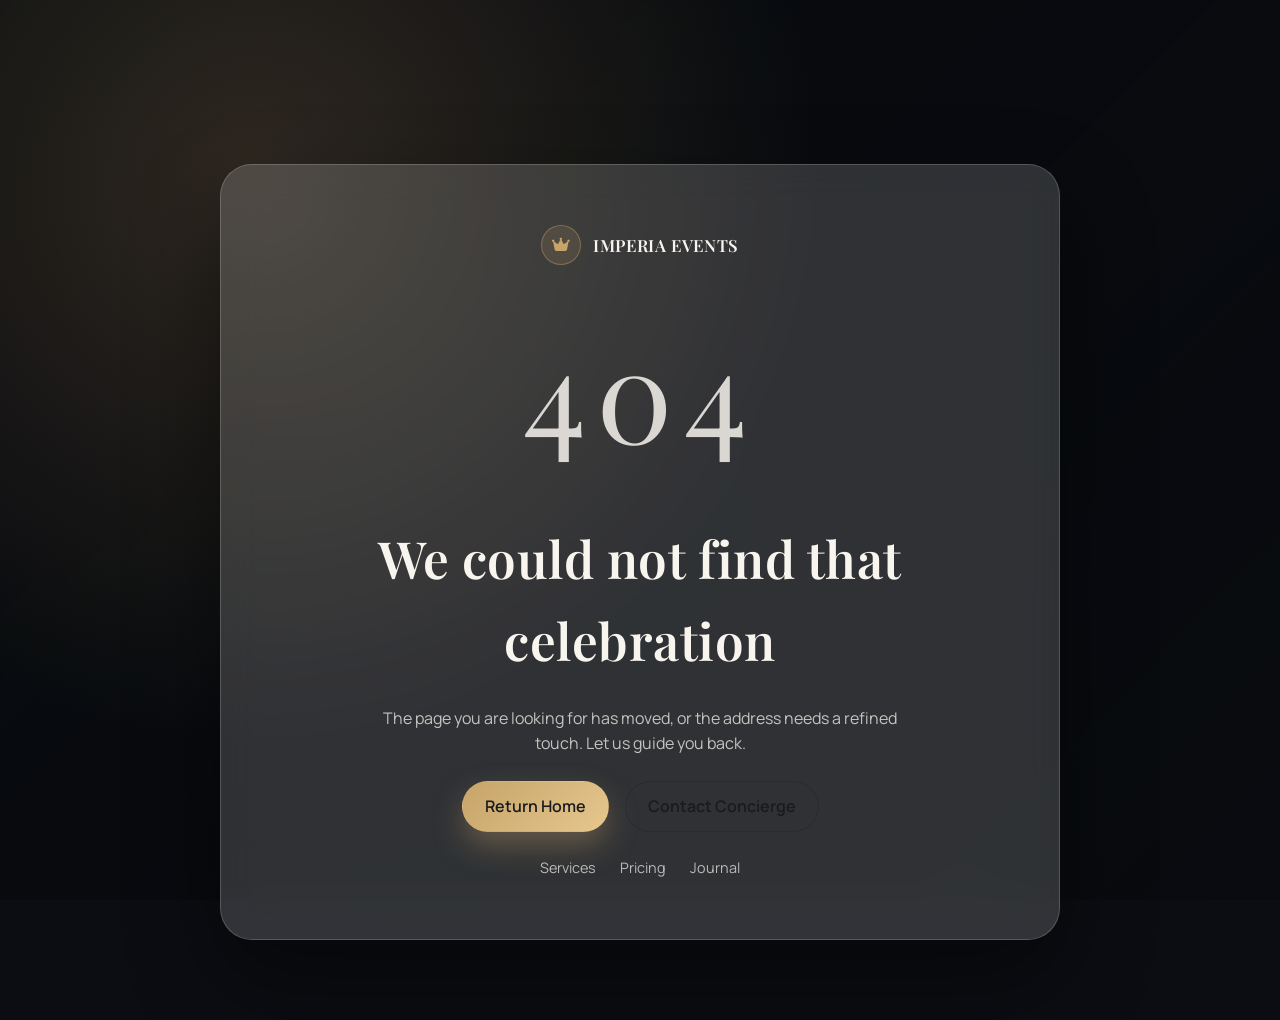
==== commit cf693cdc: "Update site UI and dashboards" ====
--- a/pages/404page.html
+++ b/pages/404page.html
@@ -5,11 +5,12 @@
   <meta name="viewport" content="width=device-width, initial-scale=1">
   <meta name="description" content="IMPERIA Events page not found">
   <title>IMPERIA Events | 404</title>
+  <link rel="icon" type="image/svg+xml" href="../assets/images/favicon.svg">
   <link rel="preconnect" href="https://fonts.googleapis.com">
   <link rel="preconnect" href="https://fonts.gstatic.com" crossorigin>
   <link href="https://fonts.googleapis.com/css2?family=Playfair+Display:wght@400;500;600;700&family=Manrope:wght@300;400;500;600;700&display=swap" rel="stylesheet">
   <link rel="stylesheet" href="https://cdnjs.cloudflare.com/ajax/libs/font-awesome/6.5.1/css/all.min.css" crossorigin="anonymous">
-  <link rel="stylesheet" href="../assets/css/style.css">
+  <link rel="stylesheet" href="../assets/css/style.css?v=20260325">
   <link rel="stylesheet" href="../assets/css/darkmode.css">
   <link rel="stylesheet" href="../assets/css/rtl.css">
 </head>
@@ -20,7 +21,7 @@
   <main class="utility-layout">
     <div class="utility-card">
       <a class="brand utility-brand" href="index.html" aria-label="IMPERIA Events">
-        <span class="brand-icon"><i class="fa-solid fa-gem"></i></span>
+        <span class="brand-icon"><i class="fa-solid fa-crown"></i></span>
         <span class="brand-text">IMPERIA Events</span>
       </a>
       <div class="utility-figure">404</div>
@@ -39,3 +40,7 @@
   </main>
 </body>
 </html>
+
+
+
+
--- a/assets/css/style.css
+++ b/assets/css/style.css
@@ -214,6 +214,15 @@
   position: relative;
 }
 
+.nav-item.nav-cta {
+  display: none;
+}
+
+.nav-item.nav-cta .nav-btn {
+  width: 100%;
+  justify-content: center;
+}
+
 .nav-link {
   display: inline-flex;
   align-items: center;
@@ -435,10 +444,10 @@
   inset: 0;
   background-image: radial-gradient(circle at 20% 20%, rgba(198, 164, 106, 0.18), transparent 55%),
     radial-gradient(circle at 80% 10%, rgba(255, 255, 255, 0.7), transparent 50%),
-    url("https://images.unsplash.com/photo-1489515217757-5fd1be406fef?auto=format&fit=crop&w=2000&q=80");
+    url("../images/homepage2-hero-bg.avif");
   background-size: cover;
   background-position: center;
-  opacity: 0.2;
+  opacity: 0.28;
   filter: blur(0.5px);
   pointer-events: none;
 }
@@ -579,9 +588,27 @@
   display: block;
   padding-top: 70%;
   border-radius: 12px;
-  background: linear-gradient(135deg, rgba(198, 164, 106, 0.45), rgba(27, 27, 31, 0.12));
+  background: linear-gradient(135deg, rgba(198, 164, 106, 0.35), rgba(27, 27, 31, 0.08));
   border: 1px solid rgba(198, 164, 106, 0.25);
   box-shadow: inset 0 1px 0 rgba(255, 255, 255, 0.25);
+  background-size: cover;
+  background-position: center;
+}
+
+.visual-card-grid span:nth-child(1) {
+  background-image: url("../images/love-img1.avif");
+}
+
+.visual-card-grid span:nth-child(2) {
+  background-image: url("../images/love-img2.avif");
+}
+
+.visual-card-grid span:nth-child(3) {
+  background-image: url("../images/love-img3.avif");
+}
+
+.visual-card-grid span:nth-child(4) {
+  background-image: url("../images/love-img4.avif");
 }
 
 .visual-card-list .line {
@@ -619,7 +646,25 @@
   border-radius: 50%;
   border: 2px solid rgba(255, 255, 255, 0.8);
   background: linear-gradient(135deg, rgba(198, 164, 106, 0.55), rgba(27, 27, 31, 0.1));
+  background-size: cover;
+  background-position: center;
   box-shadow: 0 6px 16px rgba(14, 14, 20, 0.12);
+}
+
+.visual-avatars span:nth-child(1) {
+  background-image: url("../images/love-img5.avif");
+}
+
+.visual-avatars span:nth-child(2) {
+  background-image: url("../images/love-img6.avif");
+}
+
+.visual-avatars span:nth-child(3) {
+  background-image: url("../images/service-wedding-img.avif");
+}
+
+.visual-avatars span:nth-child(4) {
+  background-image: url("../images/service-private-img.avif");
 }
 
 .floating-token {
@@ -821,19 +866,19 @@
 }
 
 .service-weddings .service-media {
-  background-image: url("https://images.unsplash.com/photo-1519741497674-611481863552?auto=format&fit=crop&w=1200&q=80");
+  background-image: url("../images/service-weddings-img.avif");
 }
 
 .service-corporate .service-media {
-  background-image: url("https://images.unsplash.com/photo-1504384308090-c894fdcc538d?auto=format&fit=crop&w=1200&q=80");
+  background-image: url("../images/service-coaperate-img.avif");
 }
 
 .service-private .service-media {
-  background-image: url("https://images.unsplash.com/photo-1492684223066-81342ee5ff30?auto=format&fit=crop&w=1200&q=80");
+  background-image: url("../images/service-private-img.avif");
 }
 
 .service-styling .service-media {
-  background-image: url("https://images.unsplash.com/photo-1511795409834-ef04bbd61622?auto=format&fit=crop&w=1200&q=80");
+  background-image: url("../images/service-luxury-img.avif");
 }
 
 .portfolio {
@@ -1152,8 +1197,17 @@
 }
 
 .experience-flow {
-  padding: var(--space-8) 0;
+  padding: var(--space-7) 0;
   background: linear-gradient(135deg, rgba(255, 255, 255, 0.9), rgba(243, 236, 226, 0.7));
+}
+
+.experience-highlights.features {
+  padding: var(--space-7) 0;
+  background: linear-gradient(180deg, rgba(243, 236, 226, 0.75), rgba(255, 255, 255, 0.95));
+}
+
+.experience-highlights .features-grid {
+  margin-top: var(--space-4);
 }
 
 .flow-head p {
@@ -1165,14 +1219,14 @@
 .flow-list {
   display: flex;
   flex-direction: column;
-  gap: var(--space-5);
+  gap: var(--space-4);
   margin-top: var(--space-5);
 }
 
 .flow-item {
   display: grid;
-  grid-template-columns: minmax(0, 1fr) 90px minmax(0, 1fr);
-  align-items: center;
+  grid-template-columns: minmax(0, 1fr) 64px minmax(0, 1fr);
+  align-items: start;
   gap: var(--space-4);
 }
 
@@ -1238,7 +1292,7 @@
 }
 
 .flow-visual {
-  min-height: 260px;
+  min-height: 220px;
   border-radius: 24px;
   background-size: cover;
   background-position: center;
@@ -1256,19 +1310,19 @@
 }
 
 .flow-visual-1 {
-  background-image: url("https://images.unsplash.com/photo-1500530855697-b586d89ba3ee?auto=format&fit=crop&w=1200&q=80");
+  background-image: url("../images/flow-img1.avif");
 }
 
 .flow-visual-2 {
-  background-image: url("https://images.unsplash.com/photo-1489515217757-5fd1be406fef?auto=format&fit=crop&w=1200&q=80");
+  background-image: url("../images/flow-img2.avif");
 }
 
 .flow-visual-3 {
-  background-image: url("https://images.unsplash.com/photo-1504384308090-c894fdcc538d?auto=format&fit=crop&w=1200&q=80");
+  background-image: url("../images/flow-img3.avif");
 }
 
 .flow-visual-4 {
-  background-image: url("https://images.unsplash.com/photo-1519741497674-611481863552?auto=format&fit=crop&w=1200&q=80");
+  background-image: url("../images/flow-img4.avif");
 }
 
 .flow-connector {
@@ -1277,13 +1331,14 @@
   display: flex;
   justify-content: center;
   align-items: center;
+  padding: var(--space-2) 0;
 }
 
 .flow-connector::before {
   content: "";
   position: absolute;
-  top: 0;
-  bottom: 0;
+  top: var(--space-2);
+  bottom: var(--space-2);
   width: 2px;
   background: linear-gradient(180deg, rgba(198, 164, 106, 0.1), rgba(198, 164, 106, 0.7));
   transform: scaleY(0);
@@ -1615,7 +1670,7 @@
   inset: auto 0 0 0;
   height: 220px;
   background: radial-gradient(circle at center, rgba(198, 164, 106, 0.25), transparent 65%);
-  opacity: 0.6;
+  opacity: 0;
   pointer-events: none;
 }
 
@@ -1703,7 +1758,7 @@
   min-width: 180px;
   border: none;
   background: transparent;
-  padding: 10px 14px;
+  padding: 12px 16px;
   color: #f8f4ee;
   font-size: 0.95rem;
   outline: none;
@@ -1715,6 +1770,27 @@
 
 .footer-btn {
   box-shadow: 0 12px 26px rgba(198, 164, 106, 0.35);
+}
+
+.email-chip {
+  display: inline-flex;
+  align-items: center;
+  gap: 10px;
+  padding: 8px 14px;
+  border-radius: 999px;
+  border: 1px solid rgba(255, 255, 255, 0.18);
+  background: rgba(255, 255, 255, 0.08);
+  color: rgba(248, 244, 238, 0.92);
+  font-size: 0.9rem;
+  font-weight: 600;
+  white-space: nowrap;
+  max-width: 100%;
+  overflow: hidden;
+  text-overflow: ellipsis;
+}
+
+.email-chip i {
+  color: var(--primary-color);
 }
 
 .footer-social {
@@ -1790,12 +1866,16 @@
   background: var(--bg-color);
   min-height: 100vh;
   --dashboard-header-height: 84px;
+  height: 100vh;
+  overflow: hidden;
 }
 
 .dashboard-layout {
   display: grid;
   grid-template-columns: 280px 1fr;
   min-height: 100vh;
+  height: 100vh;
+  overflow: hidden;
 }
 
 .dashboard-sidebar {
@@ -1805,6 +1885,11 @@
   display: flex;
   flex-direction: column;
   gap: var(--space-4);
+  position: sticky;
+  top: 0;
+  align-self: start;
+  height: 100vh;
+  overflow-y: auto;
 }
 
 .sidebar-brand {
@@ -1901,6 +1986,8 @@
   flex-direction: column;
   min-height: 100vh;
   background: var(--bg-color);
+  height: 100vh;
+  overflow: hidden;
 }
 
 .dashboard-topbar {
@@ -2042,8 +2129,10 @@
 }
 
 .dashboard-content {
-  padding: calc(var(--space-5) + var(--dashboard-header-height)) var(--space-5) var(--space-6);
+  padding: calc(var(--space-5) + var(--dashboard-header-height)) var(--space-5) var(--space-7);
   position: relative;
+  flex: 1;
+  overflow-y: auto;
 }
 
 .dashboard-section {
@@ -3114,26 +3203,27 @@
   border-radius:16px;
   break-inside:avoid;
   cursor:pointer;
+  height:280px;
 }
 
 /* IMAGE */
 
 .mood-card img{
   width:100%;
+  height:100%;
+  object-fit:cover;
   display:block;
   transition:0.5s ease;
 }
 
 /* VARIATIONS */
 
-.mood-card.tall img{
+.mood-card.tall{
   height:420px;
-  object-fit:cover;
-}
-
-.mood-card.wide img{
+}
+
+.mood-card.wide{
   height:220px;
-  object-fit:cover;
 }
 
 /* OVERLAY */
@@ -3856,12 +3946,23 @@
 .value-card{
   padding:30px 25px;
   border-radius:16px;
-  background:linear-gradient(145deg,#ffffff,#f9fafb);
+  background-size:cover;
+  background-position:center;
+  background-repeat:no-repeat;
   box-shadow:0 10px 30px rgba(0,0,0,0.05);
   text-align:center;
   transition:0.35s;
   position:relative;
   overflow:hidden;
+  color:#f8f4ee;
+}
+
+.value-card::after{
+  content:"";
+  position:absolute;
+  inset:0;
+  background:linear-gradient(135deg, rgba(12, 12, 16, 0.78), rgba(12, 12, 16, 0.25));
+  z-index:0;
 }
 
 /* ICON */
@@ -3874,12 +3975,15 @@
   display:flex;
   align-items:center;
   justify-content:center;
-  background:rgba(248,76,7,0.1);
+  background:rgba(255,255,255,0.18);
+  border:1px solid rgba(255,255,255,0.35);
+  position:relative;
+  z-index:1;
 }
 
 .value-icon i{
   font-size:20px;
-  color:var(--primary-color);
+  color:#f8f4ee;
 }
 
 /* TEXT */
@@ -3887,12 +3991,17 @@
 .value-card h3{
   font-size:18px;
   margin-bottom:10px;
+  color:#f8f4ee;
+  position:relative;
+  z-index:1;
 }
 
 .value-card p{
   font-size:14px;
-  color:#6b7280;
+  color:rgba(248, 244, 238, 0.8);
   line-height:1.6;
+  position:relative;
+  z-index:1;
 }
 
 /* HOVER */
@@ -3917,10 +4026,27 @@
   height:3px;
   background:var(--primary-color);
   transition:0.4s;
+  z-index:2;
 }
 
 .value-card:hover::before{
   width:100%;
+}
+
+.values-grid .value-card:nth-child(1){
+  background-image:url("../images/service-wedding-img.avif");
+}
+
+.values-grid .value-card:nth-child(2){
+  background-image:url("../images/service-luxury-img.avif");
+}
+
+.values-grid .value-card:nth-child(3){
+  background-image:url("../images/service-private-img.avif");
+}
+
+.values-grid .value-card:nth-child(4){
+  background-image:url("../images/service-coaperate-img.avif");
 }
 /* ================= JOURNEY ================= */
 
@@ -3933,45 +4059,51 @@
 .timeline{
   position:relative;
   margin-top:60px;
-  padding-left:40px;
+  display:grid;
+  row-gap:50px;
 }
 
 /* LINE */
 
 .timeline-line{
   position:absolute;
-  left:20px;
+  left:16px;
   top:0;
+  bottom:0;
   width:2px;
-  height:0;
+  height:100%;
   background:var(--primary-color);
-  transition:height 1s ease;
+  transform:scaleY(0);
+  transform-origin:top;
+  transition:transform 1s ease;
 }
 
 /* ITEM */
 
 .timeline-item{
   position:relative;
-  margin-bottom:50px;
+  display:grid;
+  grid-template-columns:32px 1fr;
+  column-gap:24px;
 }
 
 /* DOT */
 
 .timeline-dot{
-  position:absolute;
-  left:-2px;
-  top:5px;
+  position:relative;
+  top:6px;
   width:14px;
   height:14px;
   background:var(--primary-color);
   border-radius:50%;
   box-shadow:0 0 10px rgba(248,76,7,0.4);
+  justify-self:center;
 }
 
 /* CONTENT */
 
 .timeline-content{
-  padding-left:30px;
+  padding-left:0;
 }
 
 .timeline-year{
@@ -4008,7 +4140,7 @@
 /* LINE ACTIVE */
 
 .journey.show .timeline-line{
-  height:100%;
+  transform:scaleY(1);
 }
 /* ================= STATS ================= */
 
@@ -4043,6 +4175,13 @@
   font-weight:700;
   margin-bottom:10px;
   color:var(--primary-color);
+}
+
+.stat-plus{
+  font-size:0.6em;
+  margin-left:4px;
+  color:var(--primary-color);
+  vertical-align:super;
 }
 
 /* TEXT */
@@ -5153,26 +5292,38 @@
 .form-group textarea,
 .form-group select{
   width:100%;
-  padding:14px 12px;
-  border:1px solid #e5e7eb;
-  border-radius:8px;
+  padding:16px 16px;
+  border:1px solid rgba(27, 27, 31, 0.15);
+  border-radius:14px;
   outline:none;
-  background:transparent;
-  font-size:14px;
+  background:rgba(255, 255, 255, 0.95);
+  color:var(--secondary-color);
+  font-size:0.95rem;
   transition:0.3s;
+  box-shadow: inset 0 1px 0 rgba(255, 255, 255, 0.8);
+}
+
+.form-group textarea{
+  min-height:140px;
+  resize:vertical;
 }
 
 /* LABEL */
 
 .form-group label{
   position:absolute;
-  left:12px;
+  left:16px;
   top:50%;
   transform:translateY(-50%);
-  font-size:13px;
-  color:#6b7280;
+  font-size:0.8rem;
+  color:rgba(27, 27, 31, 0.6);
   pointer-events:none;
   transition:0.3s;
+}
+
+.form-group textarea + label{
+  top:18px;
+  transform:translateY(0);
 }
 
 /* FLOATING */
@@ -5184,9 +5335,9 @@
 .form-group select:focus + label,
 .form-group select:valid + label{
   top:-8px;
-  background:#fff;
+  background:rgba(255, 255, 255, 0.95);
   padding:0 6px;
-  font-size:11px;
+  font-size:0.7rem;
   color:var(--primary-color);
 }
 
@@ -5196,7 +5347,7 @@
 .form-group textarea:focus,
 .form-group select:focus{
   border-color:var(--primary-color);
-  box-shadow:0 0 0 3px rgba(248,76,7,0.1);
+  box-shadow:0 0 0 4px rgba(198, 164, 106, 0.2);
 }
 
 /* ERROR */
@@ -5217,6 +5368,21 @@
 .contact-info p{
   color:#6b7280;
   margin-bottom:25px;
+}
+
+.contact-visual{
+  border-radius:20px;
+  overflow:hidden;
+  background:#fff;
+  box-shadow:0 22px 50px rgba(0,0,0,0.12);
+}
+
+.contact-visual img{
+  width:100%;
+  height:100%;
+  min-height:360px;
+  object-fit:cover;
+  display:block;
 }
 
 .info-items div{
@@ -5632,6 +5798,24 @@
 }
 
 @media (max-width: 640px) {
+  .brand-text {
+    font-size: 0.9rem;
+  }
+
+  .brand-icon {
+    width: 34px;
+    height: 34px;
+  }
+
+  .icon-btn {
+    width: 38px;
+    height: 38px;
+  }
+
+  .header-actions {
+    gap: 8px;
+  }
+
   .header-actions .btn-outline {
     display: none;
   }
@@ -5650,6 +5834,16 @@
     border-radius: 0 0 20px 20px;
   }
 
+  .nav-item.nav-cta {
+    display: block;
+    width: 100%;
+    margin-top: 6px;
+  }
+
+  .nav-item.nav-cta .nav-btn {
+    width: 100%;
+  }
+
   .logo-group {
     gap: var(--space-3);
   }
@@ -5892,6 +6086,30 @@
   }
   
 
+}
+
+@media (max-width: 360px) {
+  .brand-text {
+    font-size: 0.82rem;
+  }
+
+  .brand-icon {
+    width: 30px;
+    height: 30px;
+  }
+
+  .icon-btn {
+    width: 34px;
+    height: 34px;
+  }
+
+  .header-actions {
+    gap: 4px;
+  }
+
+  .brand {
+    gap: 6px;
+  }
 }
 
 @media (prefers-reduced-motion: reduce) {
@@ -6072,7 +6290,7 @@
 
 .auth-row {
   display: grid;
-  grid-template-columns: repeat(auto-fit, minmax(160px, 1fr));
+  grid-template-columns: 1fr;
   gap: var(--space-2);
 }
 
@@ -6091,6 +6309,44 @@
   background: rgba(15, 17, 22, 0.6);
   color: #f8f4ee;
   font-size: 0.95rem;
+}
+
+.auth-field input[type="password"] {
+  -webkit-text-security: disc;
+  text-security: disc;
+}
+
+.auth-input {
+  position: relative;
+  display: flex;
+  align-items: center;
+}
+
+.auth-input input {
+  padding-right: 44px;
+}
+
+.password-toggle {
+  position: absolute;
+  right: 12px;
+  border: none;
+  background: transparent;
+  color: rgba(248, 244, 238, 0.65);
+  cursor: pointer;
+  padding: 6px;
+  border-radius: 10px;
+  display: inline-flex;
+  align-items: center;
+  justify-content: center;
+}
+
+.password-toggle:hover {
+  color: rgba(248, 244, 238, 0.95);
+}
+
+.password-toggle:focus-visible {
+  outline: 2px solid rgba(198, 164, 106, 0.8);
+  outline-offset: 2px;
 }
 
 .auth-field input:focus {
